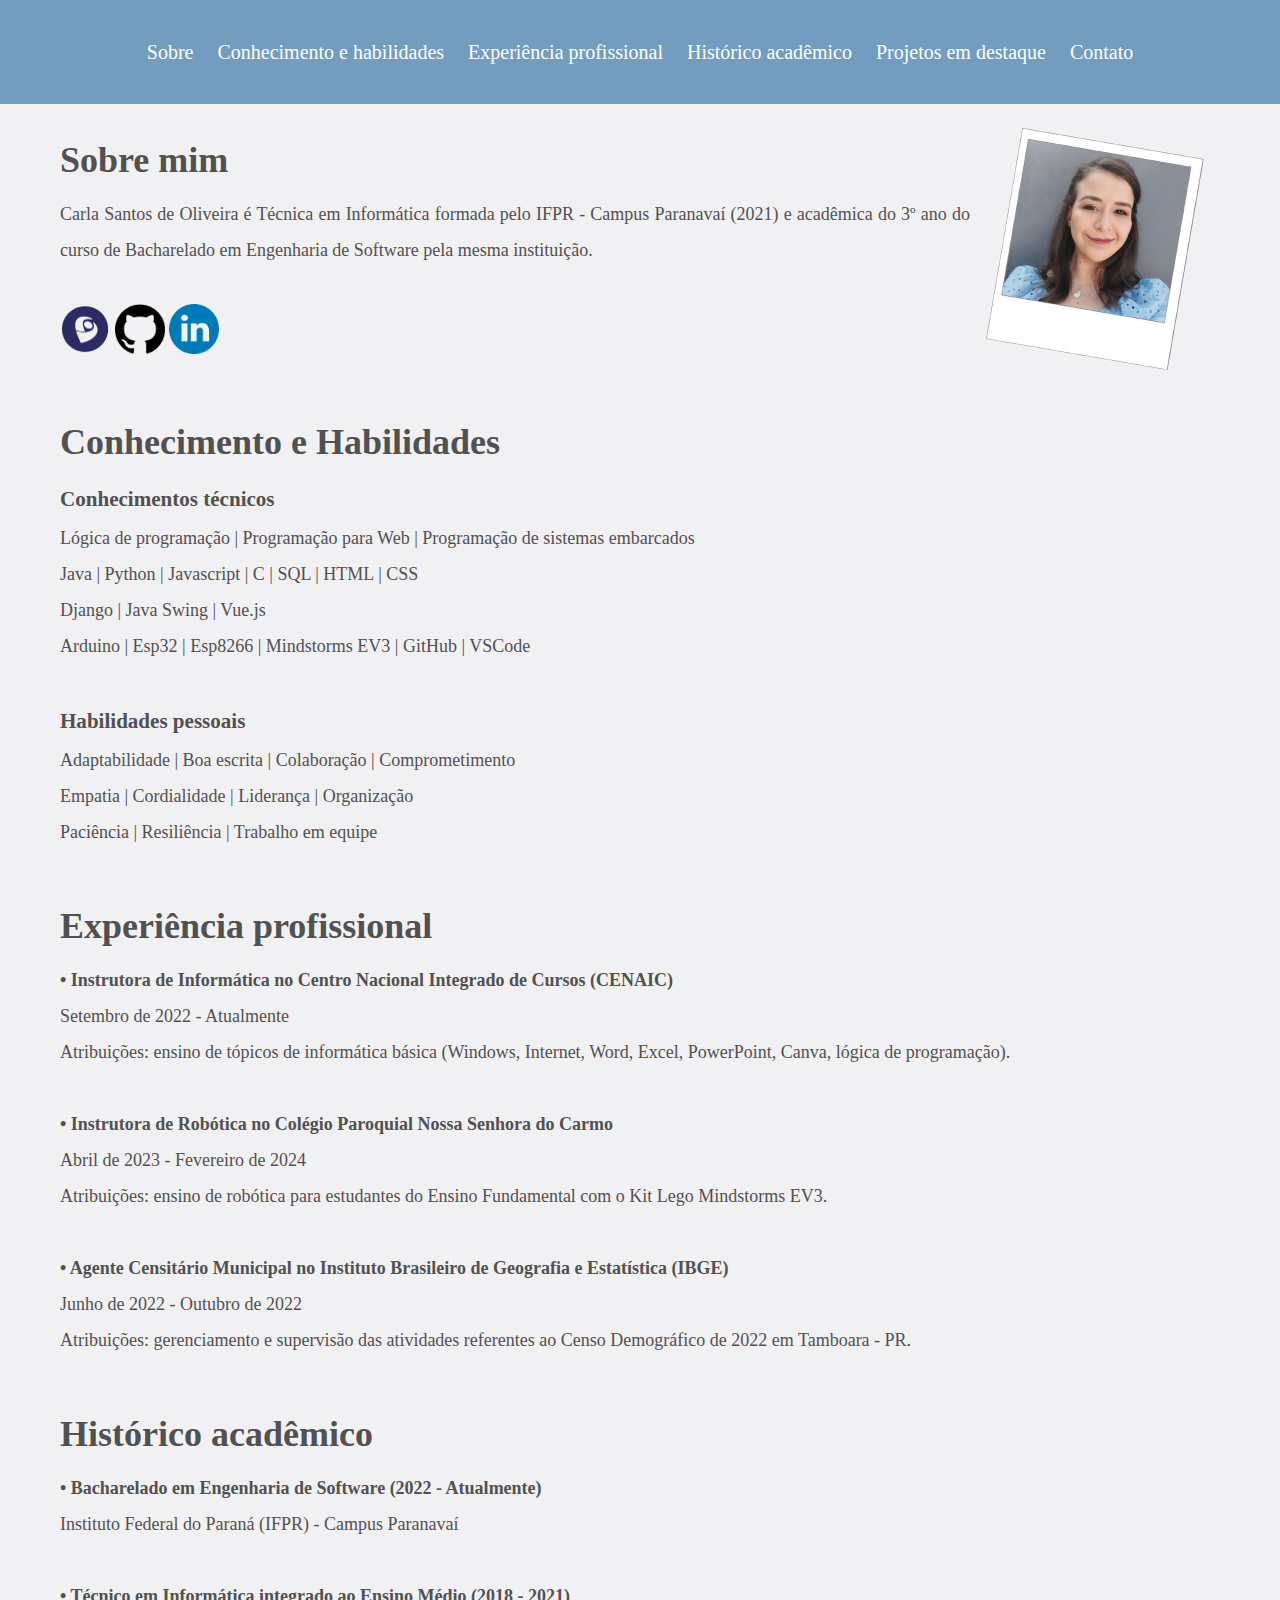
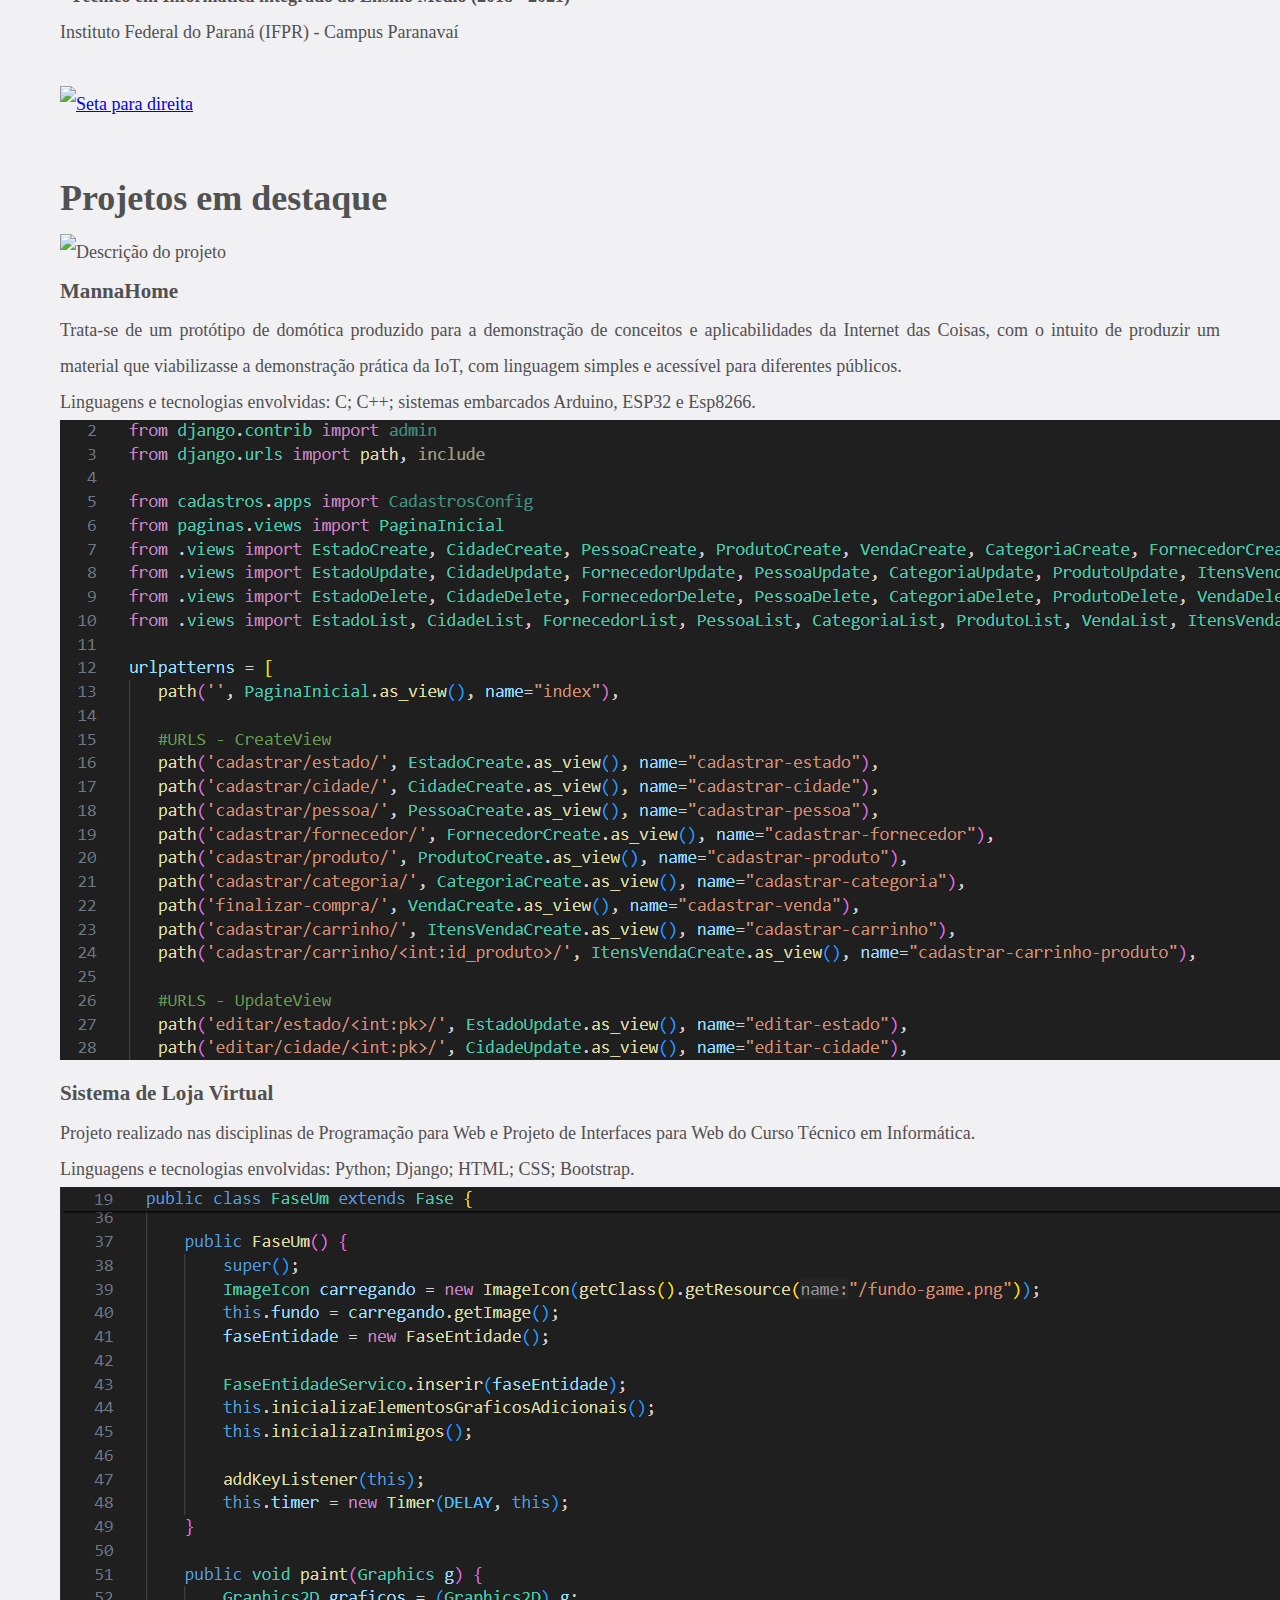
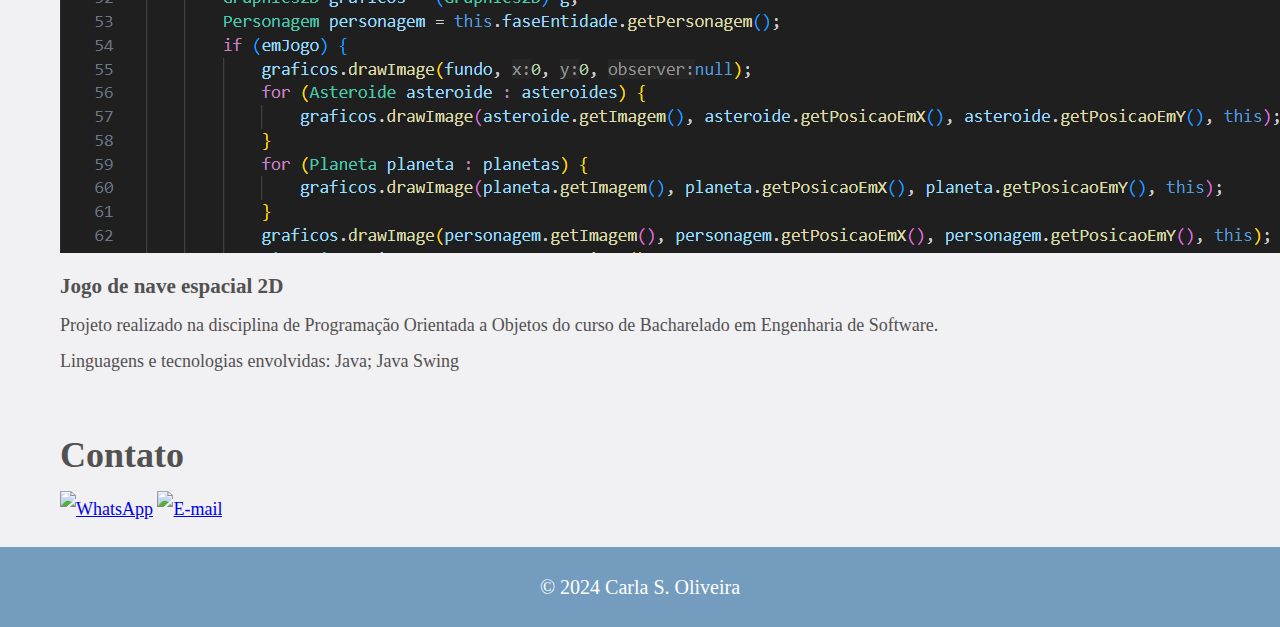
==== index.html @ acda363d "Alteração das imagens" ====
<!DOCTYPE html>
<html lang="pt-br">

<head>
    <meta charset="UTF-8">
    <meta name="viewport" content="width=device-width, initial-scale=1.0">
    <meta name="description"
        content="Portfólio de Carla Santos de Oliveira. Confira meus projetos, formação e como entrar em contato.">
    <meta name="keywords" content="desenvolvedor, engenharia de software, programador">
    <meta name="author" content="Carla Santos de Oliveira">
    <!-- Open Graph -->
    <meta property="og:title" content="Portfólio de Carla Santos de Oliveira">
    <meta property="og:description" content="Confira meus projetos, formação e como entrar em contato.">
    <meta property="og:image" content="https://carlasoliveira.github.io/Portfolio-ProgWeb/img/foto-portfolio.png">
    <meta property="og:url" content="https://carlasoliveira.github.io/Portfolio-ProgWeb/">
    <title>Portfólio | Carla Oliveira</title>
    <style></style>
    <link rel="stylesheet" href="style/estilo.css" />
</head>

<body>
    <header id="menu">
        <nav class="menu-navegacao">
            <ul>
                <li><a href="https://carlasoliveira.github.io/Portfolio-ProgWeb/#secao-sobre">Sobre</a></li>
                <li><a href="https://carlasoliveira.github.io/Portfolio-ProgWeb/#secao-habilidades">Conhecimento e habilidades</a></li>
                <li><a href="https://carlasoliveira.github.io/Portfolio-ProgWeb/#secao-experiencia">Experiência profissional</a></li>
                <li><a href="https://carlasoliveira.github.io/Portfolio-ProgWeb/#secao-educacao">Histórico acadêmico</a></li>
                <li><a href="https://carlasoliveira.github.io/Portfolio-ProgWeb/#secao-projetos-em-destaque">Projetos em destaque</a></li>
                <li><a href="https://carlasoliveira.github.io/Portfolio-ProgWeb/#secao-contato">Contato</a></li>
            </ul>
        </nav>
    </header>
    <main class="container">
        <section id="secao-sobre" class="secao-conteudo">
            <img class="foto-perfil" src="img/foto-portfolio.png" alt="Foto de Carla Santos de Oliveira">
            <h1>Sobre mim</h1>
            <p> Carla Santos de Oliveira é Técnica em Informática formada pelo IFPR - Campus Paranavaí
                (2021) e acadêmica do 3º ano do curso de Bacharelado em Engenharia de Software pela mesma instituição.
            </p>
            <br>
            <a href="http://lattes.cnpq.br/7090669122112491" target="_blank" rel="noopener noreferrer"
                title="Currículo Lattes"><img src="img/icon-lattes.png" alt="Currículo Lattes"
                    style="width:50px;height:50px;"></a>
            <a href="https://github.com/carlasoliveira" target="_blank" rel="noopener noreferrer" title="GitHub"><img
                    src="img/icon-github.png" alt="GitHub" style="width:50px;height:50px;"></a>
            <a href="https://www.linkedin.com/in/carlasdeoliveira" target="_blank" rel="noopener noreferrer"
                title="LinkedIn"><img src="img/icon-linkedin.png" alt="LinkedIn"
                    style="width:50px;height:50px;"></a><br>
        </section>
        <section id="secao-habilidades" class="secao-conteudo">
            <h1>Conhecimento e Habilidades</h1>
            <h3>Conhecimentos técnicos</h3>
            <p>
                Lógica de programação | Programação para Web | Programação de sistemas embarcados <br>
                Java | Python | Javascript | C | SQL | HTML | CSS <br>
                Django | Java Swing | Vue.js <br>
                Arduino | Esp32 | Esp8266 | Mindstorms EV3 | GitHub | VSCode
            </p>
            <br>
            <h3>Habilidades pessoais</h3>
            <p>
                Adaptabilidade | Boa escrita | Colaboração | Comprometimento <br>
                Empatia | Cordialidade | Liderança | Organização <br>
                Paciência | Resiliência | Trabalho em equipe
            </p>
        </section>
        <section id="secao-experiencia" class="secao-conteudo">
            <h1>Experiência profissional</h1>
            <h4>• Instrutora de Informática no Centro Nacional Integrado de Cursos (CENAIC)</h4>
            <p>
                Setembro de 2022 - Atualmente <br>
                Atribuições: ensino de tópicos de informática básica (Windows, Internet, Word, Excel, PowerPoint,
                Canva, lógica de programação).
            </p>
            <br>
            <h4>• Instrutora de Robótica no Colégio Paroquial Nossa Senhora do Carmo</h4>
            <p>
                Abril de 2023 - Fevereiro de 2024 <br>
                Atribuições: ensino de robótica para estudantes do Ensino Fundamental com o Kit Lego Mindstorms EV3.
            </p>
            <br>
            <h4>• Agente Censitário Municipal no Instituto Brasileiro de Geografia e Estatística (IBGE)</h4>
            <p>
                Junho de 2022 - Outubro de 2022 <br>
                Atribuições: gerenciamento e supervisão das atividades referentes ao Censo Demográfico de 2022 em
                Tamboara - PR.
            </p>
        </section>
        <section id="secao-educacao" class="secao-conteudo">
            <h1>Histórico acadêmico</h1>
            <h4>• Bacharelado em Engenharia de Software (2022 - Atualmente)</h4>
            <p>Instituto Federal do Paraná (IFPR) - Campus Paranavaí
            </p>
            <br>
            <h4>• Técnico em Informática integrado ao Ensino Médio (2018 - 2021)</h4>
            <p>
                Instituto Federal do Paraná (IFPR) - Campus Paranavaí
            </p>
            <br>
            <a href="https://carlasoliveira.github.io/Portfolio-ProgWeb/academico" target="_blank" rel="noopener noreferrer" title="Ver mais sobre Histórico Acadêmico"><img
                src="img/icon-seguir.png" alt="Seta para direita" style="width:50px;height:50px;"></a>
        </section>
        <section id="secao-projetos-em-destaque" class="secao-conteudo">
            <h1>Projetos em destaque</h1>
            <div class="projects-grid">
                <!-- Projeto -->
                <article class="project-item">
                    <img src="img/foto-mannahome.jpeg" alt="Descrição do projeto">
                    <div class="project-info">
                        <h3>MannaHome</h3>
                        <p>Trata-se de um protótipo de domótica produzido para a demonstração de
                            conceitos e aplicabilidades da Internet das Coisas, com o intuito de produzir um material
                            que viabilizasse a demonstração prática da IoT, com linguagem simples e acessível para
                            diferentes públicos.</p>
                        <p>Linguagens e tecnologias envolvidas: C; C++; sistemas embarcados Arduino, ESP32 e Esp8266.
                        </p>
                    </div>
                </article>
                <article class="project-item">
                    <a href="https://github.com/carlasoliveira/ProjetoWeb-Django" target="_blank"
                        rel="noopener noreferrer" title="Repositório no GitHub" style="width: auto;"><img src="img/foto-sistema.png"
                            alt="Representação do projeto"></a>
                    <div class="project-info">
                        <h3>Sistema de Loja Virtual</h3>
                        <p>Projeto realizado nas disciplinas de Programação para Web e Projeto de Interfaces para Web do
                            Curso Técnico em Informática.</p>
                        <p>Linguagens e tecnologias envolvidas: Python; Django; HTML; CSS; Bootstrap.</p>
                    </div>
                </article>
                <article class="project-item">
                    <a href="https://github.com/carlasoliveira/POO-Jogo2D" target="_blank" rel="noopener noreferrer"
                        title="Repositório no GitHub" style="width: auto;"><img src="img/foto-jogo.png"
                            alt="Representação do projeto"></a>
                    <div class="project-info">
                        <h3>Jogo de nave espacial 2D</h3>
                        <p>Projeto realizado na disciplina de Programação Orientada a Objetos do curso de Bacharelado em Engenharia de Software.</p>
                        <p>Linguagens e tecnologias envolvidas: Java; Java Swing</p>
                    </div>
                </article>
            </div>
        </section>
        <section id="secao-contato" class="secao-conteudo">
            <h1>Contato</h1>
            <a href="https://wa.me/5544991650993" target="_blank" rel="noopener noreferrer" title="WhatsApp"><img
                    src="img/icon-whatsapp.png" alt="WhatsApp" style="width:50px;height:50px;"></a>
            <a href="mailto:contato.carlasoliveira@gmail.com" target="_blank" rel="noopener noreferrer"
                title="Enviar e-mail"><img src="img/icon-gmail.png" alt="E-mail" style="width:50px;height:50px;"></a>
        </section>
    </main>
    <footer>
        <p>&copy; 2024 Carla S. Oliveira</p>
    </footer>
</body>

</html>
---- style/estilo.css ----
* {
  padding: 0;
  margin: 0;
}

body {
  background-color: #F1F0F2;
}

.secao-titulo {
  background-color: #88AABF;
  color: #FFFFFF;
  padding: 30px;
  text-align: center;
  font-family: "Copperplate", fantasy;
}

.pagina-titulo,
header {
  background-color: #739CBF;
  color: #FFFFFF;
  padding: 20px;
  text-align: center;
  font-family: "Copperplate", fantasy;
  line-height: 1.8;
}

.foto-perfil{
  float: right;
  width: 250px;
  height: 250px;
  object-fit: cover;
}

.clearfix::after{
  content: "";
  clear: both;
  display: table;
}

.secao-conteudo {
  color: #515151;
  text-align: justify;
  font-family: "Copperplate", fantasy;
  font-size: 18px;
  padding: 20px;
  line-height: 2;
}

.lado-a-lado {
  display: table-row;
}

.secao-conteudo-imagem {
  text-align: center;
  vertical-align: middle;
  width: 25%;
  height: 50%;
  display: table-cell;
}

.secao-conteudo-texto {
  color: #515151;
  vertical-align: middle;
  text-align: justify;
  width: 75%;
  height: 50%;
  display: table-cell;
  font-family: "Copperplate", fantasy;
  font-size: 18px;
  padding: 20px;
  line-height: 1.8;
}

nav {
  display: grid;
  place-items: center;
  font-size: 20px;
}

/*Tira os marcadores da lista e formata o texto*/
.menu-navegacao ul {

  justify-content: center;
  list-style-type: none;
  margin: 0;
  padding: 0;
  overflow: hidden;
  background-color: #739CBF;
  font-family: "Copperplate", fantasy;
}

.menu-navegacao li {
  float: left;
}

/*Cria o efeito de botão para cada item do menu*/
.menu-navegacao li a {
  display: block;
  color: white;
  text-align: center;
  padding: 14px 12px;
  text-decoration: none;
}

/*Muda a cor dos botões do menu quando o cursor do mouse está sobre ele*/
.menu-navegacao li a:hover {
  background-color: #88AABF;
}

.container {
  max-width: 1200px;
  padding: 0 20px;
  margin: auto;
}

footer{
  background-color: #739CBF;
  text-align: center;
  color: #FFFFFF;
  font-family: "Copperplate", fantasy;
  font-size: 20px;
  padding: 20px;
  line-height: 2;
  vertical-align: middle;
}
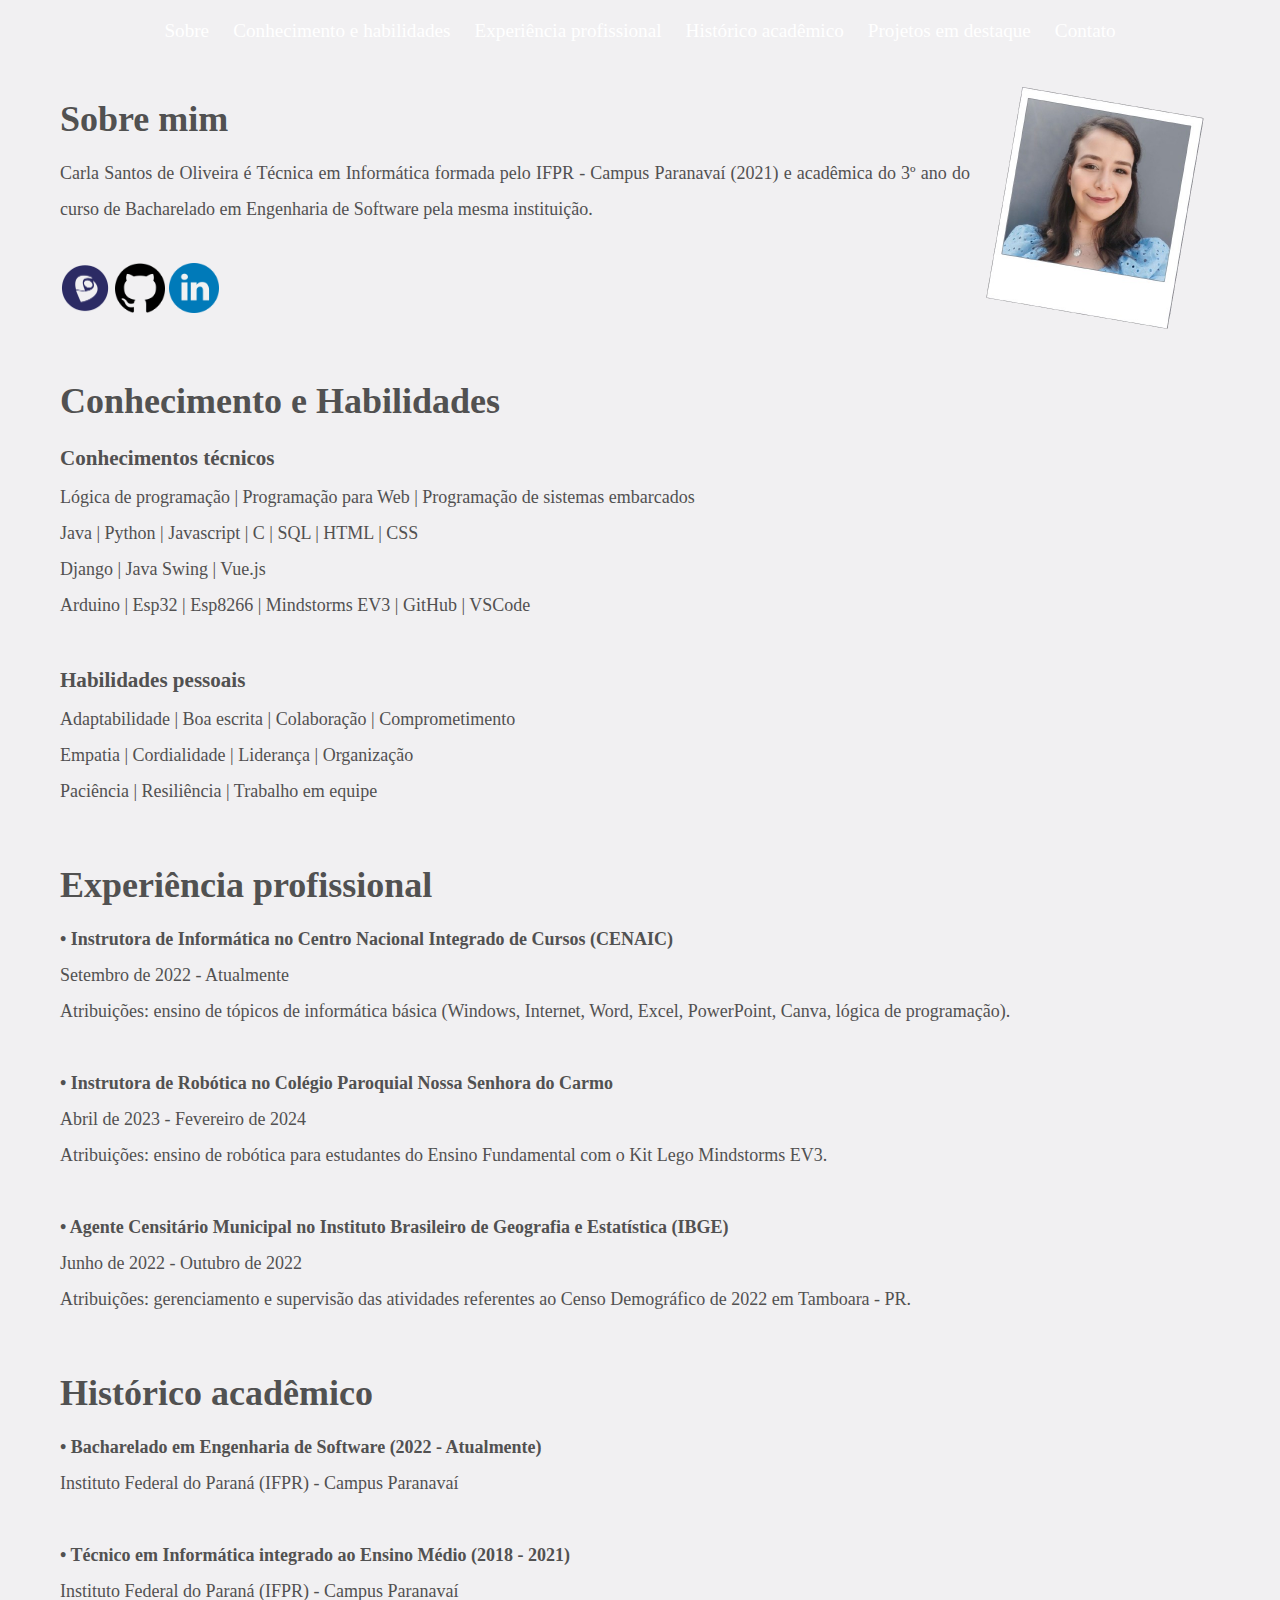
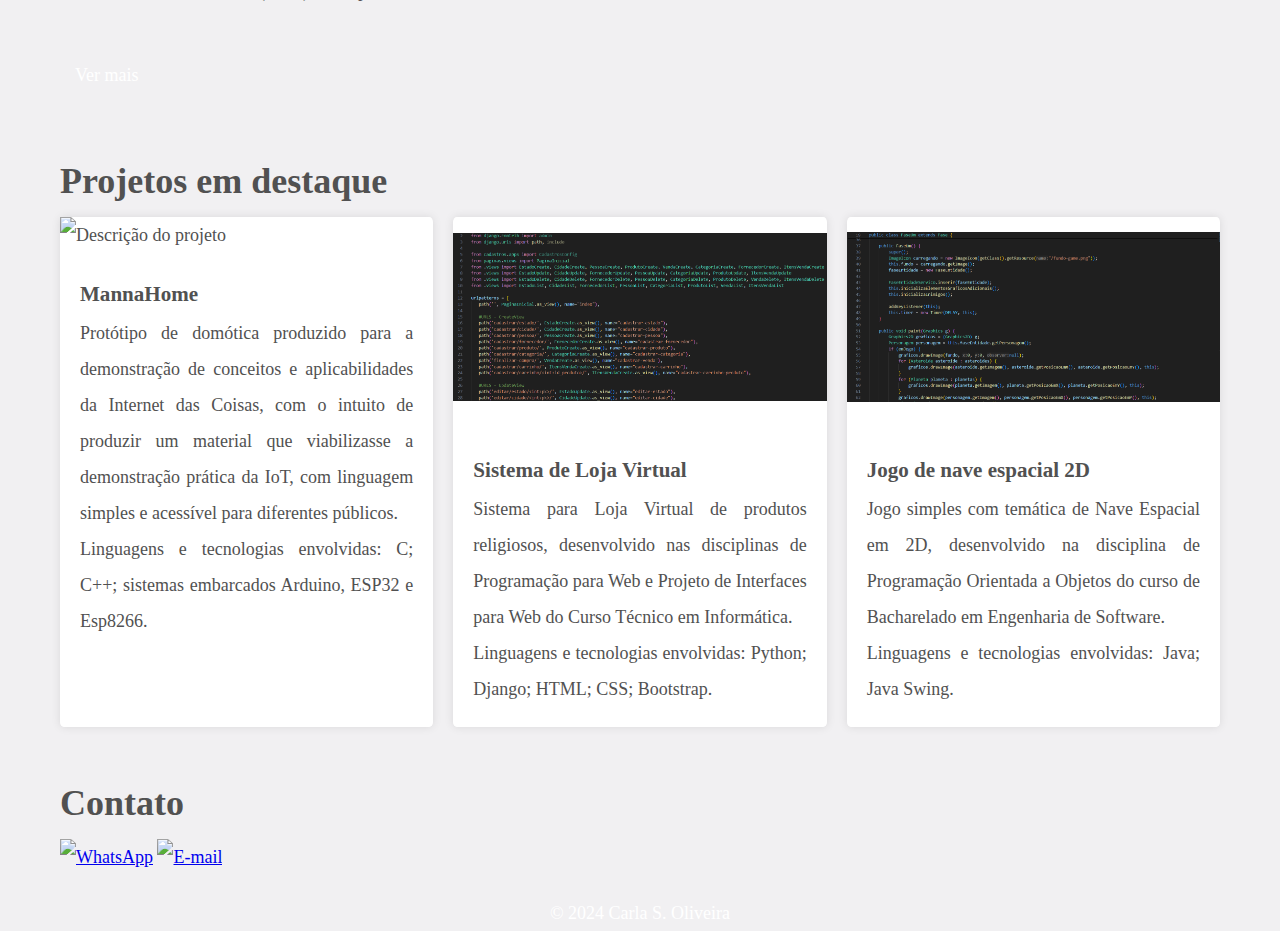
==== commit bd52acc1: "Correção no botão para histórico acad completo" ====
--- a/index.html
+++ b/index.html
@@ -23,10 +23,14 @@
         <nav class="menu-navegacao">
             <ul>
                 <li><a href="https://carlasoliveira.github.io/Portfolio-ProgWeb/#secao-sobre">Sobre</a></li>
-                <li><a href="https://carlasoliveira.github.io/Portfolio-ProgWeb/#secao-habilidades">Conhecimento e habilidades</a></li>
-                <li><a href="https://carlasoliveira.github.io/Portfolio-ProgWeb/#secao-experiencia">Experiência profissional</a></li>
-                <li><a href="https://carlasoliveira.github.io/Portfolio-ProgWeb/#secao-educacao">Histórico acadêmico</a></li>
-                <li><a href="https://carlasoliveira.github.io/Portfolio-ProgWeb/#secao-projetos-em-destaque">Projetos em destaque</a></li>
+                <li><a href="https://carlasoliveira.github.io/Portfolio-ProgWeb/#secao-habilidades">Conhecimento e
+                        habilidades</a></li>
+                <li><a href="https://carlasoliveira.github.io/Portfolio-ProgWeb/#secao-experiencia">Experiência
+                        profissional</a></li>
+                <li><a href="https://carlasoliveira.github.io/Portfolio-ProgWeb/#secao-educacao">Histórico acadêmico</a>
+                </li>
+                <li><a href="https://carlasoliveira.github.io/Portfolio-ProgWeb/#secao-projetos-em-destaque">Projetos em
+                        destaque</a></li>
                 <li><a href="https://carlasoliveira.github.io/Portfolio-ProgWeb/#secao-contato">Contato</a></li>
             </ul>
         </nav>
@@ -98,8 +102,8 @@
                 Instituto Federal do Paraná (IFPR) - Campus Paranavaí
             </p>
             <br>
-            <a href="https://carlasoliveira.github.io/Portfolio-ProgWeb/academico" target="_blank" rel="noopener noreferrer" title="Ver mais sobre Histórico Acadêmico"><img
-                src="img/icon-seguir.png" alt="Seta para direita" style="width:50px;height:50px;"></a>
+            <a href="https://carlasoliveira.github.io/Portfolio-ProgWeb/academico" target="_blank"
+                rel="noopener noreferrer" class="botao">Ver mais</a>
         </section>
         <section id="secao-projetos-em-destaque" class="secao-conteudo">
             <h1>Projetos em destaque</h1>
@@ -109,7 +113,7 @@
                     <img src="img/foto-mannahome.jpeg" alt="Descrição do projeto">
                     <div class="project-info">
                         <h3>MannaHome</h3>
-                        <p>Trata-se de um protótipo de domótica produzido para a demonstração de
+                        <p>Protótipo de domótica produzido para a demonstração de
                             conceitos e aplicabilidades da Internet das Coisas, com o intuito de produzir um material
                             que viabilizasse a demonstração prática da IoT, com linguagem simples e acessível para
                             diferentes públicos.</p>
@@ -119,13 +123,15 @@
                 </article>
                 <article class="project-item">
                     <a href="https://github.com/carlasoliveira/ProjetoWeb-Django" target="_blank"
-                        rel="noopener noreferrer" title="Repositório no GitHub" style="width: auto;"><img src="img/foto-sistema.png"
-                            alt="Representação do projeto"></a>
+                        rel="noopener noreferrer" title="Repositório no GitHub" style="width: auto;"><img
+                            src="img/foto-sistema.png" alt="Representação do projeto"></a>
                     <div class="project-info">
                         <h3>Sistema de Loja Virtual</h3>
-                        <p>Projeto realizado nas disciplinas de Programação para Web e Projeto de Interfaces para Web do
-                            Curso Técnico em Informática.</p>
-                        <p>Linguagens e tecnologias envolvidas: Python; Django; HTML; CSS; Bootstrap.</p>
+                        <p>Sistema para Loja Virtual de produtos religiosos, desenvolvido nas disciplinas de Programação
+                            para Web e Projeto de Interfaces para Web do
+                            Curso Técnico em Informática.
+                        </p>
+                            <p>Linguagens e tecnologias envolvidas: Python; Django; HTML; CSS; Bootstrap.</p>
                     </div>
                 </article>
                 <article class="project-item">
@@ -134,8 +140,9 @@
                             alt="Representação do projeto"></a>
                     <div class="project-info">
                         <h3>Jogo de nave espacial 2D</h3>
-                        <p>Projeto realizado na disciplina de Programação Orientada a Objetos do curso de Bacharelado em Engenharia de Software.</p>
-                        <p>Linguagens e tecnologias envolvidas: Java; Java Swing</p>
+                        <p>Jogo simples com temática de Nave Espacial em 2D, desenvolvido na disciplina de Programação Orientada a Objetos do curso de Bacharelado em
+                            Engenharia de Software.</p>
+                        <p>Linguagens e tecnologias envolvidas: Java; Java Swing.</p>
                     </div>
                 </article>
             </div>
--- a/style/estilo.css
+++ b/style/estilo.css
@@ -1,4 +1,6 @@
-* {
+@import url(var.css);
+
+*, *::before, *::after {
   padding: 0;
   margin: 0;
 }
@@ -7,32 +9,22 @@
   background-color: #F1F0F2;
 }
 
-.secao-titulo {
-  background-color: #88AABF;
-  color: #FFFFFF;
-  padding: 30px;
-  text-align: center;
-  font-family: "Copperplate", fantasy;
-}
-
-.pagina-titulo,
 header {
-  background-color: #739CBF;
-  color: #FFFFFF;
-  padding: 20px;
+  background-color: var(--primary-color);
+  color: white;
   text-align: center;
   font-family: "Copperplate", fantasy;
   line-height: 1.8;
 }
 
-.foto-perfil{
+.foto-perfil {
   float: right;
   width: 250px;
   height: 250px;
   object-fit: cover;
 }
 
-.clearfix::after{
+.clearfix::after {
   content: "";
   clear: both;
   display: table;
@@ -42,40 +34,15 @@
   color: #515151;
   text-align: justify;
   font-family: "Copperplate", fantasy;
-  font-size: 18px;
+  font-size: large;
   padding: 20px;
   line-height: 2;
-}
-
-.lado-a-lado {
-  display: table-row;
-}
-
-.secao-conteudo-imagem {
-  text-align: center;
-  vertical-align: middle;
-  width: 25%;
-  height: 50%;
-  display: table-cell;
-}
-
-.secao-conteudo-texto {
-  color: #515151;
-  vertical-align: middle;
-  text-align: justify;
-  width: 75%;
-  height: 50%;
-  display: table-cell;
-  font-family: "Copperplate", fantasy;
-  font-size: 18px;
-  padding: 20px;
-  line-height: 1.8;
 }
 
 nav {
   display: grid;
   place-items: center;
-  font-size: 20px;
+  font-size: larger;
 }
 
 /*Tira os marcadores da lista e formata o texto*/
@@ -86,7 +53,7 @@
   margin: 0;
   padding: 0;
   overflow: hidden;
-  background-color: #739CBF;
+  background-color: var(--primary-color);
   font-family: "Copperplate", fantasy;
 }
 
@@ -114,13 +81,67 @@
   margin: auto;
 }
 
-footer{
-  background-color: #739CBF;
+footer {
+  background-color: var(--primary-color);
   text-align: center;
-  color: #FFFFFF;
+  color: white;
   font-family: "Copperplate", fantasy;
-  font-size: 20px;
-  padding: 20px;
+  font-size: large;
   line-height: 2;
   vertical-align: middle;
+}
+
+.projects-grid {
+  display: grid;
+  grid-gap: 20px;
+  grid-template-columns: repeat(auto-fit, minmax(300px, 1fr));
+}
+
+.project-item {
+  background-color: white;
+  box-shadow: 0 0 10px rgba(0, 0, 0, 0.1);
+  border-radius: 1%;
+}
+
+.project-item img {
+  width: 100%; 
+  height: 200px;
+  object-fit: contain;
+  border-bottom: 2px solid var(--primary-color);
+}
+
+.project-info {
+  padding: 20px;
+}
+
+.contact-info {
+  margin-top: 20px;
+}
+
+@media screen and (width: 768px) {
+  .main-navigation ul{
+    flex-direction: column;
+  }
+  .foto-perfil{
+    float: none;
+    display: block;
+    margin: 0 auto;
+  }
+}
+
+.project-item:hover{
+  box-shadow: 0 0 15px #383838;
+  transition: box-shadow 0.6s;
+}
+
+.botao {
+  background-color: var(--primary-color);
+  border: none;
+  color: white;
+  padding: 12px 15px;
+  text-align: center;
+  text-decoration: none;
+  display: inline-block;
+  font-size: 18px;
+  border-radius: 5%;
 }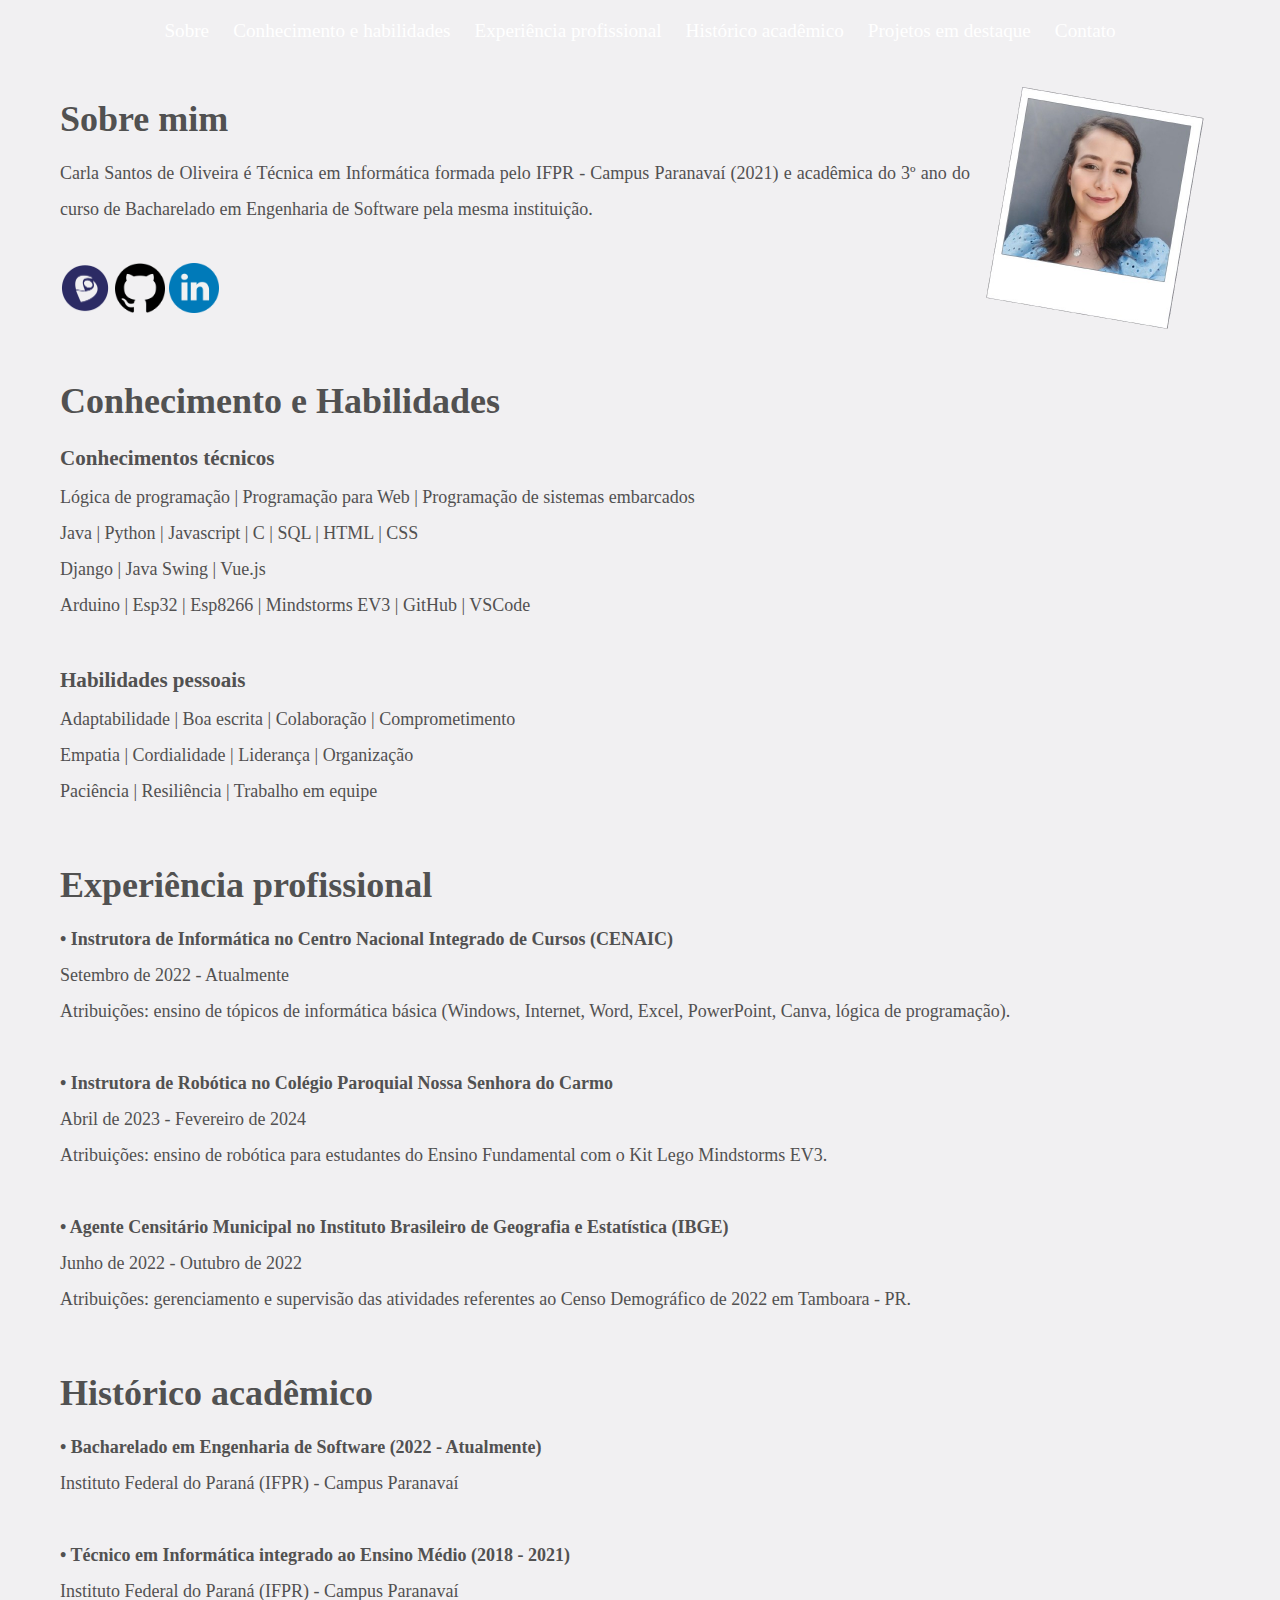
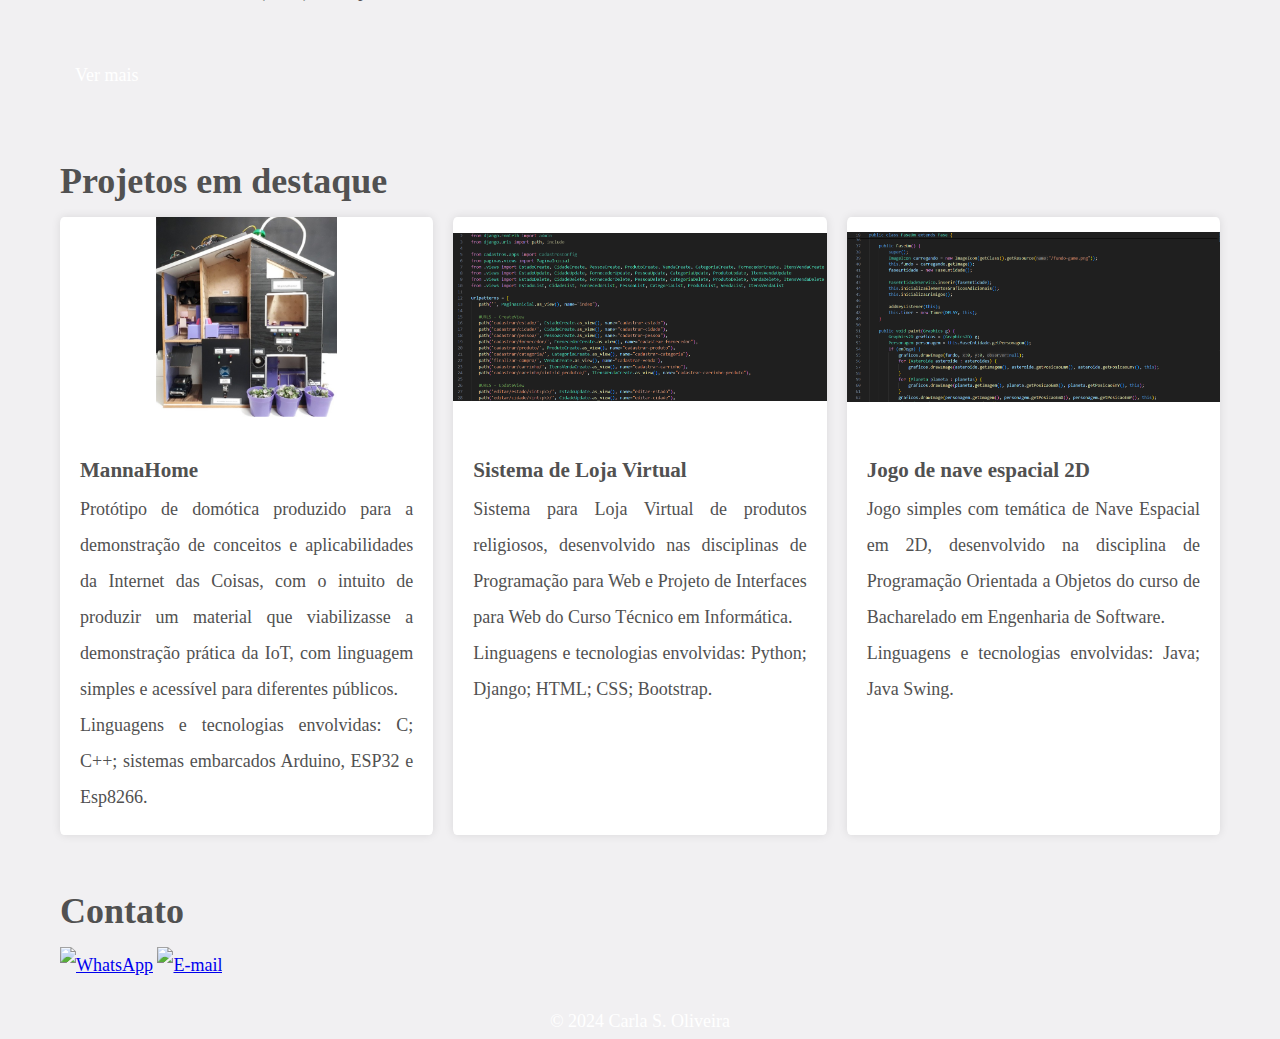
==== commit 3bd465fb: "Alteração dos nomes dos arquivos da pasta img" ====
--- a/index.html
+++ b/index.html
@@ -1,6 +1,5 @@
 <!DOCTYPE html>
 <html lang="pt-br">
-
 <head>
     <meta charset="UTF-8">
     <meta name="viewport" content="width=device-width, initial-scale=1.0">
@@ -11,48 +10,41 @@
     <!-- Open Graph -->
     <meta property="og:title" content="Portfólio de Carla Santos de Oliveira">
     <meta property="og:description" content="Confira meus projetos, formação e como entrar em contato.">
-    <meta property="og:image" content="https://carlasoliveira.github.io/Portfolio-ProgWeb/img/foto-portfolio.png">
+    <meta property="og:image" content="https://carlasoliveira.github.io/Portfolio-ProgWeb/img/profile-picture.png">
     <meta property="og:url" content="https://carlasoliveira.github.io/Portfolio-ProgWeb/">
     <title>Portfólio | Carla Oliveira</title>
     <style></style>
     <link rel="stylesheet" href="style/estilo.css" />
 </head>
-
 <body>
     <header id="menu">
-        <nav class="menu-navegacao">
+        <nav class="navigation-menu">
             <ul>
-                <li><a href="https://carlasoliveira.github.io/Portfolio-ProgWeb/#secao-sobre">Sobre</a></li>
-                <li><a href="https://carlasoliveira.github.io/Portfolio-ProgWeb/#secao-habilidades">Conhecimento e
+                <li><a href="https://carlasoliveira.github.io/Portfolio-ProgWeb/#about">Sobre</a></li>
+                <li><a href="https://carlasoliveira.github.io/Portfolio-ProgWeb/#skills">Conhecimento e
                         habilidades</a></li>
-                <li><a href="https://carlasoliveira.github.io/Portfolio-ProgWeb/#secao-experiencia">Experiência
+                <li><a href="https://carlasoliveira.github.io/Portfolio-ProgWeb/#professional-experience">Experiência
                         profissional</a></li>
-                <li><a href="https://carlasoliveira.github.io/Portfolio-ProgWeb/#secao-educacao">Histórico acadêmico</a>
+                <li><a href="https://carlasoliveira.github.io/Portfolio-ProgWeb/#education">Histórico acadêmico</a>
                 </li>
-                <li><a href="https://carlasoliveira.github.io/Portfolio-ProgWeb/#secao-projetos-em-destaque">Projetos em
-                        destaque</a></li>
-                <li><a href="https://carlasoliveira.github.io/Portfolio-ProgWeb/#secao-contato">Contato</a></li>
+                <li><a href="https://carlasoliveira.github.io/Portfolio-ProgWeb/#featured-projects">Projetos em destaque</a></li>
+                <li><a href="https://carlasoliveira.github.io/Portfolio-ProgWeb/#contact">Contato</a></li>
             </ul>
         </nav>
     </header>
     <main class="container">
-        <section id="secao-sobre" class="secao-conteudo">
-            <img class="foto-perfil" src="img/foto-portfolio.png" alt="Foto de Carla Santos de Oliveira">
+        <section id="about" class="content-section">
+            <img class="profile-picture" src="img/profile-picture.png" alt="Foto de Carla Santos de Oliveira">
             <h1>Sobre mim</h1>
             <p> Carla Santos de Oliveira é Técnica em Informática formada pelo IFPR - Campus Paranavaí
                 (2021) e acadêmica do 3º ano do curso de Bacharelado em Engenharia de Software pela mesma instituição.
             </p>
             <br>
-            <a href="http://lattes.cnpq.br/7090669122112491" target="_blank" rel="noopener noreferrer"
-                title="Currículo Lattes"><img src="img/icon-lattes.png" alt="Currículo Lattes"
-                    style="width:50px;height:50px;"></a>
-            <a href="https://github.com/carlasoliveira" target="_blank" rel="noopener noreferrer" title="GitHub"><img
-                    src="img/icon-github.png" alt="GitHub" style="width:50px;height:50px;"></a>
-            <a href="https://www.linkedin.com/in/carlasdeoliveira" target="_blank" rel="noopener noreferrer"
-                title="LinkedIn"><img src="img/icon-linkedin.png" alt="LinkedIn"
-                    style="width:50px;height:50px;"></a><br>
+            <a href="http://lattes.cnpq.br/7090669122112491" target="_blank" rel="noopener noreferrer" title="Currículo Lattes"><img src="img/icon-lattes.png" alt="Currículo Lattes" style="width:50px;height:50px;"></a>
+            <a href="https://github.com/carlasoliveira" target="_blank" rel="noopener noreferrer" title="GitHub"><img src="img/icon-github.png" alt="GitHub" style="width:50px;height:50px;"></a>
+            <a href="https://www.linkedin.com/in/carlasdeoliveira" target="_blank" rel="noopener noreferrer" title="LinkedIn"><img src="img/icon-linkedin.png" alt="LinkedIn" style="width:50px;height:50px;"></a><br>
         </section>
-        <section id="secao-habilidades" class="secao-conteudo">
+        <section id="skills" class="content-section">
             <h1>Conhecimento e Habilidades</h1>
             <h3>Conhecimentos técnicos</h3>
             <p>
@@ -69,48 +61,40 @@
                 Paciência | Resiliência | Trabalho em equipe
             </p>
         </section>
-        <section id="secao-experiencia" class="secao-conteudo">
+        <section id="professional-experience" class="content-section">
             <h1>Experiência profissional</h1>
             <h4>• Instrutora de Informática no Centro Nacional Integrado de Cursos (CENAIC)</h4>
-            <p>
-                Setembro de 2022 - Atualmente <br>
+            <p> Setembro de 2022 - Atualmente <br>
                 Atribuições: ensino de tópicos de informática básica (Windows, Internet, Word, Excel, PowerPoint,
                 Canva, lógica de programação).
             </p>
             <br>
             <h4>• Instrutora de Robótica no Colégio Paroquial Nossa Senhora do Carmo</h4>
-            <p>
-                Abril de 2023 - Fevereiro de 2024 <br>
+            <p> Abril de 2023 - Fevereiro de 2024 <br>
                 Atribuições: ensino de robótica para estudantes do Ensino Fundamental com o Kit Lego Mindstorms EV3.
             </p>
             <br>
             <h4>• Agente Censitário Municipal no Instituto Brasileiro de Geografia e Estatística (IBGE)</h4>
-            <p>
-                Junho de 2022 - Outubro de 2022 <br>
+            <p> Junho de 2022 - Outubro de 2022 <br>
                 Atribuições: gerenciamento e supervisão das atividades referentes ao Censo Demográfico de 2022 em
                 Tamboara - PR.
             </p>
         </section>
-        <section id="secao-educacao" class="secao-conteudo">
+        <section id="education" class="content-section">
             <h1>Histórico acadêmico</h1>
             <h4>• Bacharelado em Engenharia de Software (2022 - Atualmente)</h4>
-            <p>Instituto Federal do Paraná (IFPR) - Campus Paranavaí
-            </p>
+            <p>Instituto Federal do Paraná (IFPR) - Campus Paranavaí </p>
             <br>
             <h4>• Técnico em Informática integrado ao Ensino Médio (2018 - 2021)</h4>
-            <p>
-                Instituto Federal do Paraná (IFPR) - Campus Paranavaí
-            </p>
+            <p> Instituto Federal do Paraná (IFPR) - Campus Paranavaí </p>
             <br>
-            <a href="https://carlasoliveira.github.io/Portfolio-ProgWeb/academico" target="_blank"
-                rel="noopener noreferrer" class="botao">Ver mais</a>
+            <a href="https://carlasoliveira.github.io/Portfolio-ProgWeb/academico" target="_blank" rel="noopener noreferrer" class="button">Ver mais</a>
         </section>
-        <section id="secao-projetos-em-destaque" class="secao-conteudo">
+        <section id="featured-projects" class="content-section">
             <h1>Projetos em destaque</h1>
             <div class="projects-grid">
-                <!-- Projeto -->
                 <article class="project-item">
-                    <img src="img/foto-mannahome.jpeg" alt="Descrição do projeto">
+                    <img src="img/photo-mannahome.jpeg" alt="Descrição do projeto">
                     <div class="project-info">
                         <h3>MannaHome</h3>
                         <p>Protótipo de domótica produzido para a demonstração de
@@ -122,9 +106,7 @@
                     </div>
                 </article>
                 <article class="project-item">
-                    <a href="https://github.com/carlasoliveira/ProjetoWeb-Django" target="_blank"
-                        rel="noopener noreferrer" title="Repositório no GitHub" style="width: auto;"><img
-                            src="img/foto-sistema.png" alt="Representação do projeto"></a>
+                    <a href="https://github.com/carlasoliveira/ProjetoWeb-Django" target="_blank" rel="noopener noreferrer" title="Repositório no GitHub" style="width: auto;"><img src="img/photo-django-system.png" alt="Representação do projeto"></a>
                     <div class="project-info">
                         <h3>Sistema de Loja Virtual</h3>
                         <p>Sistema para Loja Virtual de produtos religiosos, desenvolvido nas disciplinas de Programação
@@ -135,9 +117,7 @@
                     </div>
                 </article>
                 <article class="project-item">
-                    <a href="https://github.com/carlasoliveira/POO-Jogo2D" target="_blank" rel="noopener noreferrer"
-                        title="Repositório no GitHub" style="width: auto;"><img src="img/foto-jogo.png"
-                            alt="Representação do projeto"></a>
+                    <a href="https://github.com/carlasoliveira/POO-Jogo2D" target="_blank" rel="noopener noreferrer"  title="Repositório no GitHub" style="width: auto;"><img src="img/photo-game.png" alt="Representação do projeto"></a>
                     <div class="project-info">
                         <h3>Jogo de nave espacial 2D</h3>
                         <p>Jogo simples com temática de Nave Espacial em 2D, desenvolvido na disciplina de Programação Orientada a Objetos do curso de Bacharelado em
@@ -147,17 +127,14 @@
                 </article>
             </div>
         </section>
-        <section id="secao-contato" class="secao-conteudo">
+        <section id="contact" class="content-section">
             <h1>Contato</h1>
-            <a href="https://wa.me/5544991650993" target="_blank" rel="noopener noreferrer" title="WhatsApp"><img
-                    src="img/icon-whatsapp.png" alt="WhatsApp" style="width:50px;height:50px;"></a>
-            <a href="mailto:contato.carlasoliveira@gmail.com" target="_blank" rel="noopener noreferrer"
-                title="Enviar e-mail"><img src="img/icon-gmail.png" alt="E-mail" style="width:50px;height:50px;"></a>
+            <a href="https://wa.me/5544991650993" target="_blank" rel="noopener noreferrer" title="WhatsApp"><img src="img/icon-whatsapp.png" alt="WhatsApp" style="width:50px;height:50px;"></a>
+            <a href="mailto:contato.carlasoliveira@gmail.com" target="_blank" rel="noopener noreferrer" title="Enviar e-mail"><img src="img/icon-gmail.png" alt="E-mail" style="width:50px;height:50px;"></a>
         </section>
     </main>
     <footer>
         <p>&copy; 2024 Carla S. Oliveira</p>
     </footer>
 </body>
-
 </html>--- a/style/estilo.css
+++ b/style/estilo.css
@@ -11,13 +11,12 @@
 
 header {
   background-color: var(--primary-color);
-  color: white;
   text-align: center;
   font-family: "Copperplate", fantasy;
   line-height: 1.8;
 }
 
-.foto-perfil {
+.profile-picture {
   float: right;
   width: 250px;
   height: 250px;
@@ -30,7 +29,7 @@
   display: table;
 }
 
-.secao-conteudo {
+.content-section {
   color: #515151;
   text-align: justify;
   font-family: "Copperplate", fantasy;
@@ -46,7 +45,7 @@
 }
 
 /*Tira os marcadores da lista e formata o texto*/
-.menu-navegacao ul {
+.navigation-menu ul {
 
   justify-content: center;
   list-style-type: none;
@@ -57,12 +56,12 @@
   font-family: "Copperplate", fantasy;
 }
 
-.menu-navegacao li {
+.navigation-menu li {
   float: left;
 }
 
 /*Cria o efeito de botão para cada item do menu*/
-.menu-navegacao li a {
+.navigation-menu li a {
   display: block;
   color: white;
   text-align: center;
@@ -71,7 +70,7 @@
 }
 
 /*Muda a cor dos botões do menu quando o cursor do mouse está sobre ele*/
-.menu-navegacao li a:hover {
+.navigation-menu li a:hover {
   background-color: #88AABF;
 }
 
@@ -122,7 +121,7 @@
   .main-navigation ul{
     flex-direction: column;
   }
-  .foto-perfil{
+  .profile-picture{
     float: none;
     display: block;
     margin: 0 auto;
@@ -134,7 +133,7 @@
   transition: box-shadow 0.6s;
 }
 
-.botao {
+.button {
   background-color: var(--primary-color);
   border: none;
   color: white;
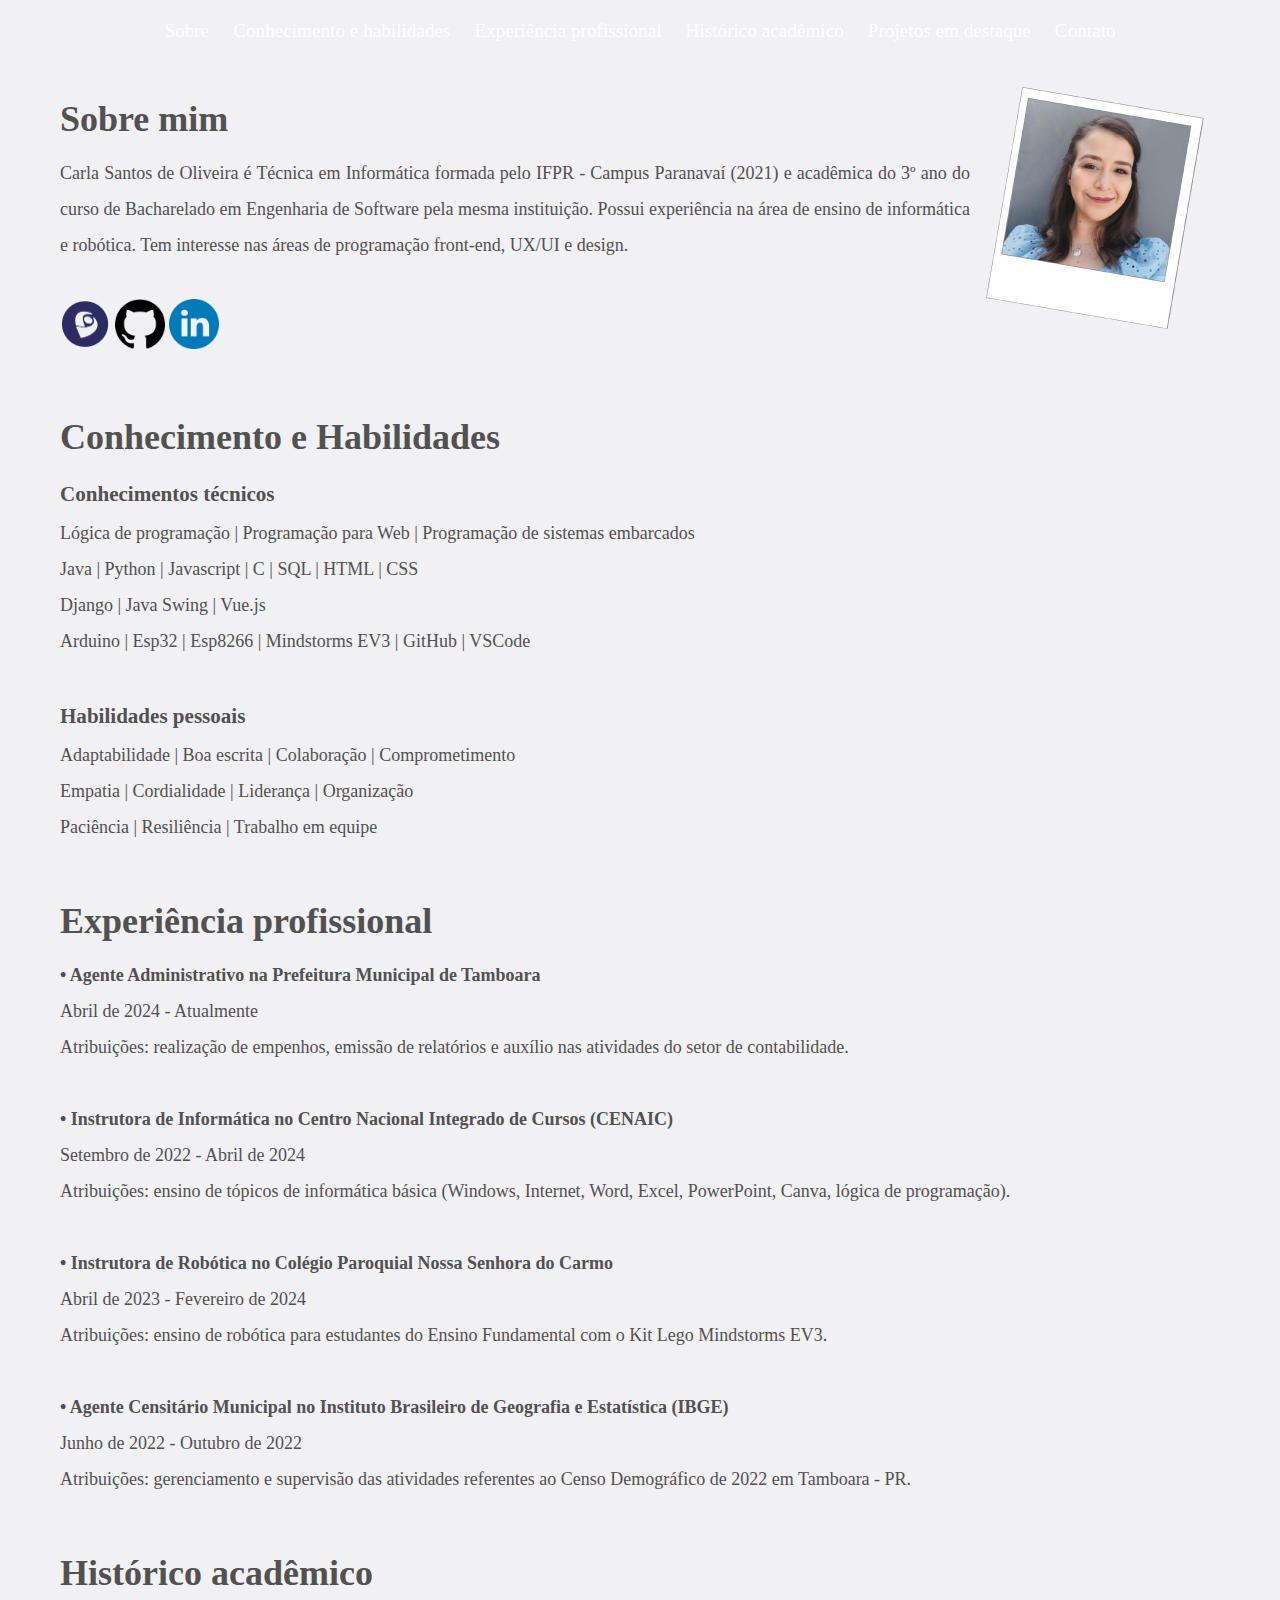
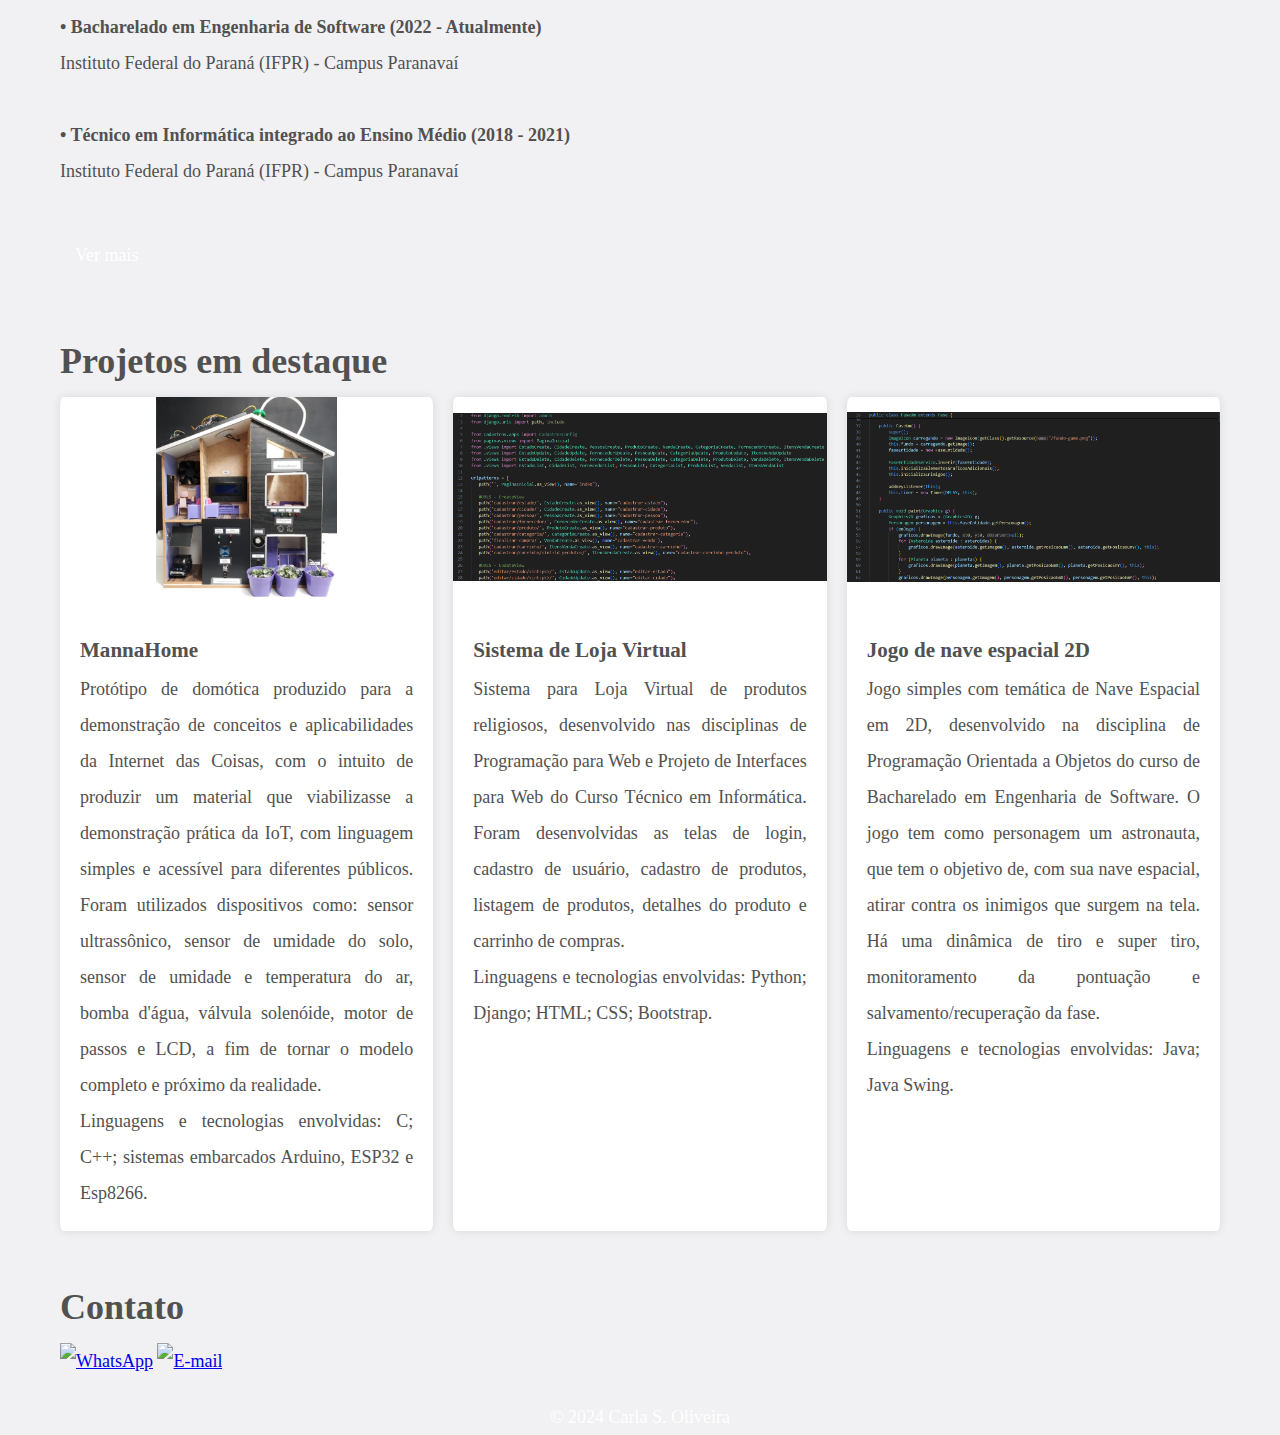
==== commit 3c62d722: "Atualização das informações - Seção de experiência" ====
--- a/index.html
+++ b/index.html
@@ -10,25 +10,24 @@
     <!-- Open Graph -->
     <meta property="og:title" content="Portfólio de Carla Santos de Oliveira">
     <meta property="og:description" content="Confira meus projetos, formação e como entrar em contato.">
-    <meta property="og:image" content="https://carlasoliveira.github.io/Portfolio-ProgWeb/img/profile-picture.png">
-    <meta property="og:url" content="https://carlasoliveira.github.io/Portfolio-ProgWeb/">
+    <meta property="og:image" content="https://carlasoliveira.github.io/Portfolio/img/profile-picture.png">
+    <meta property="og:url" content="https://carlasoliveira.github.io/Portfolio/">
     <title>Portfólio | Carla Oliveira</title>
     <style></style>
-    <link rel="stylesheet" href="style/estilo.css" />
+    <link rel="stylesheet" href="style/style.css" />
 </head>
 <body>
     <header id="menu">
         <nav class="navigation-menu">
             <ul>
-                <li><a href="https://carlasoliveira.github.io/Portfolio-ProgWeb/#about">Sobre</a></li>
-                <li><a href="https://carlasoliveira.github.io/Portfolio-ProgWeb/#skills">Conhecimento e
+                <li class="menu-item"><a href="https://carlasoliveira.github.io/Portfolio/#about">Sobre</a></li>
+                <li class="menu-item"><a href="https://carlasoliveira.github.io/Portfolio/#skills">Conhecimento e
                         habilidades</a></li>
-                <li><a href="https://carlasoliveira.github.io/Portfolio-ProgWeb/#professional-experience">Experiência
+                <li class="menu-item"><a href="https://carlasoliveira.github.io/Portfolio/#professional-experience">Experiência
                         profissional</a></li>
-                <li><a href="https://carlasoliveira.github.io/Portfolio-ProgWeb/#education">Histórico acadêmico</a>
-                </li>
-                <li><a href="https://carlasoliveira.github.io/Portfolio-ProgWeb/#featured-projects">Projetos em destaque</a></li>
-                <li><a href="https://carlasoliveira.github.io/Portfolio-ProgWeb/#contact">Contato</a></li>
+                <li class="menu-item"><a href="https://carlasoliveira.github.io/Portfolio/#education">Histórico acadêmico</a></li>
+                <li class="menu-item"><a href="https://carlasoliveira.github.io/Portfolio/#featured-projects">Projetos em destaque</a></li>
+                <li class="menu-item"><a href="https://carlasoliveira.github.io/Portfolio/#contact">Contato</a></li>
             </ul>
         </nav>
     </header>
@@ -37,7 +36,7 @@
             <img class="profile-picture" src="img/profile-picture.png" alt="Foto de Carla Santos de Oliveira">
             <h1>Sobre mim</h1>
             <p> Carla Santos de Oliveira é Técnica em Informática formada pelo IFPR - Campus Paranavaí
-                (2021) e acadêmica do 3º ano do curso de Bacharelado em Engenharia de Software pela mesma instituição.
+                (2021) e acadêmica do 3º ano do curso de Bacharelado em Engenharia de Software pela mesma instituição. Possui experiência na área de ensino de informática e robótica. Tem interesse nas áreas de programação front-end, UX/UI e design.
             </p>
             <br>
             <a href="http://lattes.cnpq.br/7090669122112491" target="_blank" rel="noopener noreferrer" title="Currículo Lattes"><img src="img/icon-lattes.png" alt="Currículo Lattes" style="width:50px;height:50px;"></a>
@@ -63,8 +62,13 @@
         </section>
         <section id="professional-experience" class="content-section">
             <h1>Experiência profissional</h1>
+            <h4>• Agente Administrativo na Prefeitura Municipal de Tamboara</h4>
+            <p> Abril de 2024 - Atualmente <br>
+                Atribuições: realização de empenhos, emissão de relatórios e auxílio nas atividades do setor de contabilidade.
+            </p>
+            <br>
             <h4>• Instrutora de Informática no Centro Nacional Integrado de Cursos (CENAIC)</h4>
-            <p> Setembro de 2022 - Atualmente <br>
+            <p> Setembro de 2022 - Abril de 2024 <br>
                 Atribuições: ensino de tópicos de informática básica (Windows, Internet, Word, Excel, PowerPoint,
                 Canva, lógica de programação).
             </p>
@@ -88,7 +92,7 @@
             <h4>• Técnico em Informática integrado ao Ensino Médio (2018 - 2021)</h4>
             <p> Instituto Federal do Paraná (IFPR) - Campus Paranavaí </p>
             <br>
-            <a href="https://carlasoliveira.github.io/Portfolio-ProgWeb/academico" target="_blank" rel="noopener noreferrer" class="button">Ver mais</a>
+            <a href="https://carlasoliveira.github.io/Portfolio/education" class="button">Ver mais</a>
         </section>
         <section id="featured-projects" class="content-section">
             <h1>Projetos em destaque</h1>
@@ -100,7 +104,7 @@
                         <p>Protótipo de domótica produzido para a demonstração de
                             conceitos e aplicabilidades da Internet das Coisas, com o intuito de produzir um material
                             que viabilizasse a demonstração prática da IoT, com linguagem simples e acessível para
-                            diferentes públicos.</p>
+                            diferentes públicos. Foram utilizados dispositivos como: sensor ultrassônico, sensor de umidade do solo, sensor de umidade e temperatura do ar, bomba d'água, válvula solenóide, motor de passos e LCD, a fim de tornar o modelo completo e próximo da realidade.</p>
                         <p>Linguagens e tecnologias envolvidas: C; C++; sistemas embarcados Arduino, ESP32 e Esp8266.
                         </p>
                     </div>
@@ -111,7 +115,7 @@
                         <h3>Sistema de Loja Virtual</h3>
                         <p>Sistema para Loja Virtual de produtos religiosos, desenvolvido nas disciplinas de Programação
                             para Web e Projeto de Interfaces para Web do
-                            Curso Técnico em Informática.
+                            Curso Técnico em Informática. Foram desenvolvidas as telas de login, cadastro de usuário, cadastro de produtos, listagem de produtos, detalhes do produto e carrinho de compras.</p>
                         </p>
                             <p>Linguagens e tecnologias envolvidas: Python; Django; HTML; CSS; Bootstrap.</p>
                     </div>
@@ -121,7 +125,7 @@
                     <div class="project-info">
                         <h3>Jogo de nave espacial 2D</h3>
                         <p>Jogo simples com temática de Nave Espacial em 2D, desenvolvido na disciplina de Programação Orientada a Objetos do curso de Bacharelado em
-                            Engenharia de Software.</p>
+                            Engenharia de Software. O jogo tem como personagem um astronauta, que tem o objetivo de, com sua nave espacial, atirar contra os inimigos que surgem na tela. Há uma dinâmica de tiro e super tiro, monitoramento da pontuação e salvamento/recuperação da fase.</p>
                         <p>Linguagens e tecnologias envolvidas: Java; Java Swing.</p>
                     </div>
                 </article>
--- a/style/style.css
+++ b/style/style.css
@@ -0,0 +1,146 @@
+@import url(var.css);
+
+*, *::before, *::after {
+  padding: 0;
+  margin: 0;
+}
+
+body {
+  background-color: #F1F0F2;
+}
+
+header {
+  background-color: var(--primary-color);
+  text-align: center;
+  font-family: "Copperplate", fantasy;
+  line-height: 1.8;
+}
+
+.profile-picture {
+  float: right;
+  width: 250px;
+  height: 250px;
+  object-fit: cover;
+}
+
+.clearfix::after {
+  content: "";
+  clear: both;
+  display: table;
+}
+/*Conteúdo das seções*/
+.content-section {
+  color: #515151;
+  text-align: justify;
+  font-family: "Copperplate", fantasy;
+  font-size: large;
+  padding: 20px;
+  line-height: 2;
+}
+
+nav {
+  display: grid;
+  place-items: center;
+  font-size: larger;
+}
+
+/*Tira os marcadores da lista e formata o texto*/
+.navigation-menu ul {
+
+  justify-content: center;
+  list-style-type: none;
+  margin: 0;
+  padding: 0;
+  overflow: hidden;
+  background-color: var(--primary-color);
+  font-family: "Copperplate", fantasy;
+}
+
+.navigation-menu li {
+  float: left;
+}
+
+/*Cria o efeito de botão para cada item do menu*/
+.navigation-menu li a {
+  display: block;
+  color: white;
+  text-align: center;
+  padding: 14px 12px;
+  text-decoration: none;
+}
+
+/*Muda a cor dos botões do menu quando o cursor do mouse está sobre ele*/
+.navigation-menu li a:hover {
+  background-color: #88AABF;
+}
+
+.container {
+  max-width: 1200px;
+  padding: 0 20px;
+  margin: auto;
+}
+
+footer {
+  background-color: var(--primary-color);
+  text-align: center;
+  color: white;
+  font-family: "Copperplate", fantasy;
+  font-size: large;
+  line-height: 2;
+  vertical-align: middle;
+}
+
+.projects-grid {
+  display: grid;
+  grid-gap: 20px;
+  grid-template-columns: repeat(auto-fit, minmax(300px, 1fr));
+}
+
+.project-item {
+  background-color: white;
+  box-shadow: 0 0 10px rgba(0, 0, 0, 0.1);
+  border-radius: 1%;
+}
+
+.project-item img {
+  width: 100%; 
+  height: 200px;
+  object-fit: contain;
+  border-bottom: 2px solid var(--primary-color);
+}
+
+.project-info {
+  padding: 20px;
+}
+
+.contact-info {
+  margin-top: 20px;
+}
+
+@media screen and (width: 768px) {
+  .main-navigation ul{
+    flex-direction: column;
+  }
+  .profile-picture{
+    float: none;
+    display: block;
+    margin: 0 auto;
+  }
+}
+
+.project-item:hover{
+  box-shadow: 0 0 15px #383838;
+  transition: box-shadow 0.6s;
+}
+
+.button {
+  background-color: var(--primary-color);
+  border: none;
+  color: white;
+  padding: 12px 15px;
+  text-align: center;
+  text-decoration: none;
+  display: inline-block;
+  font-size: 18px;
+  border-radius: 5%;
+}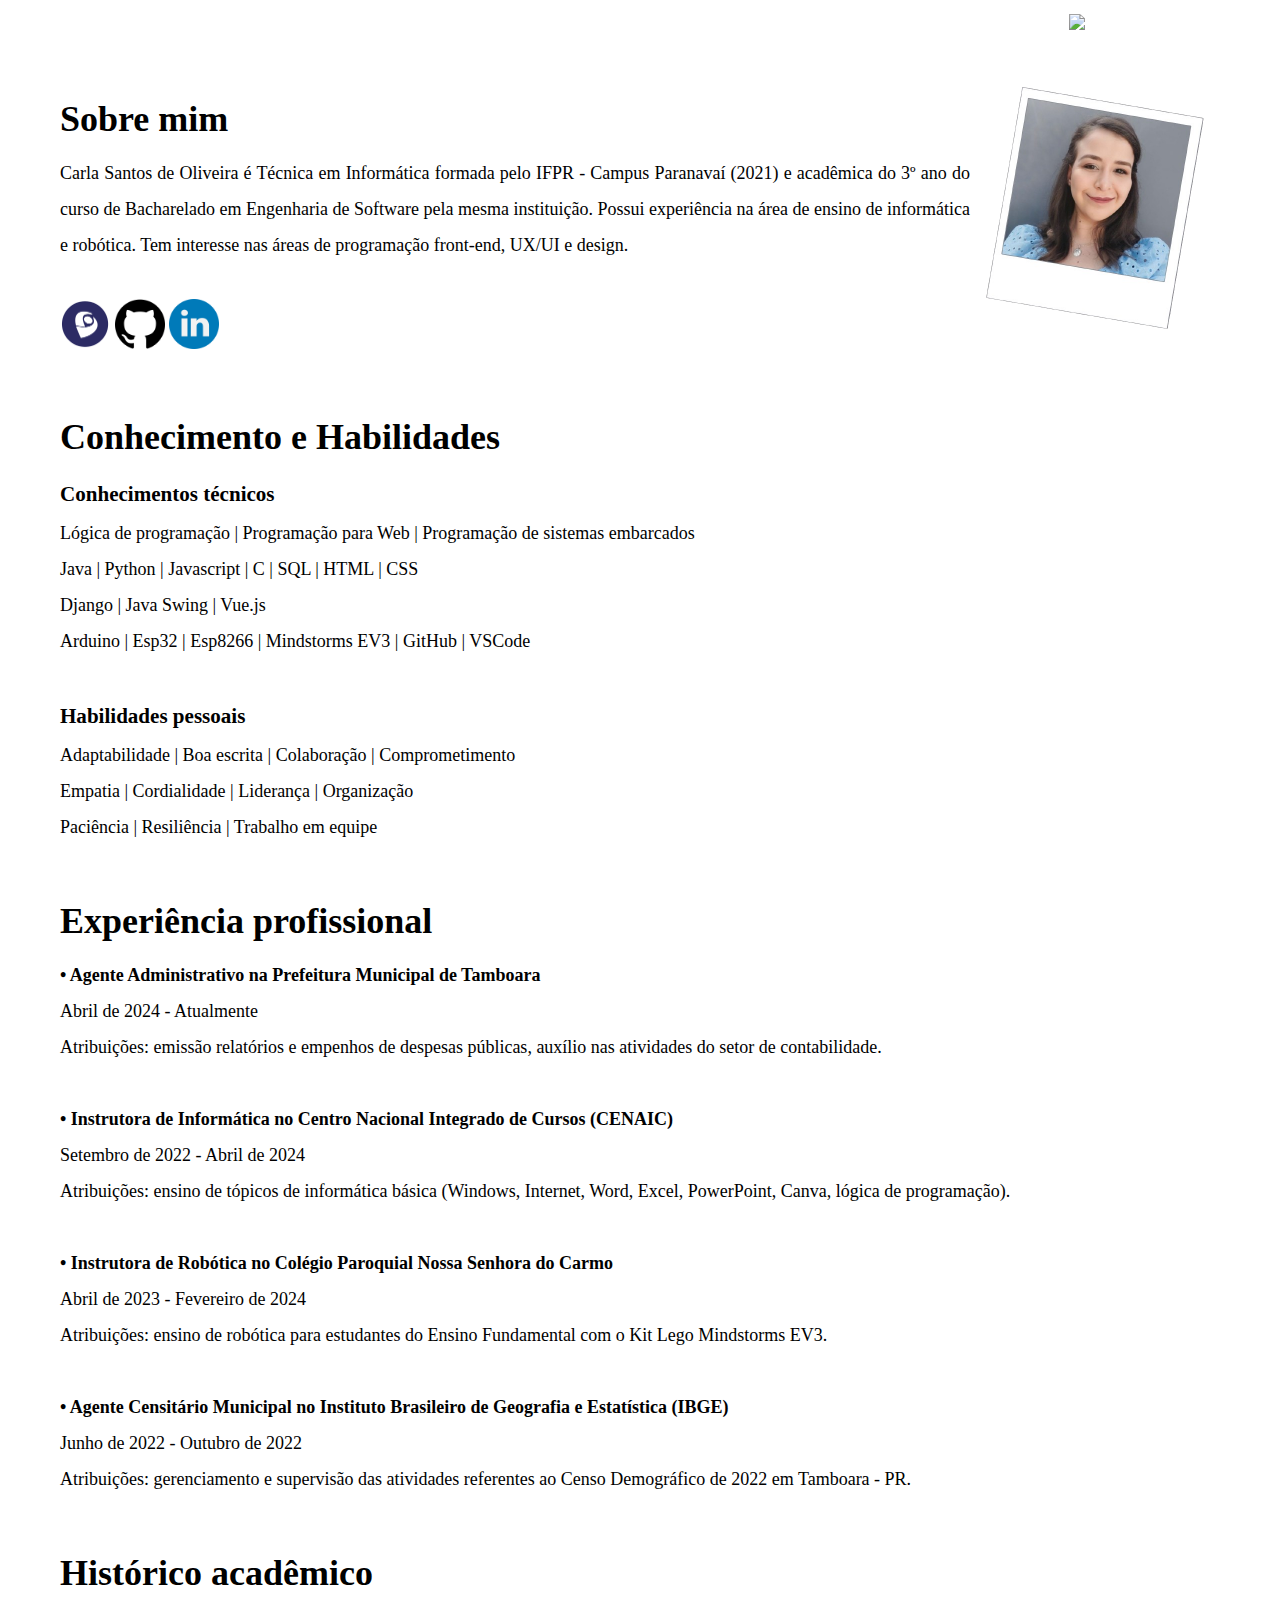
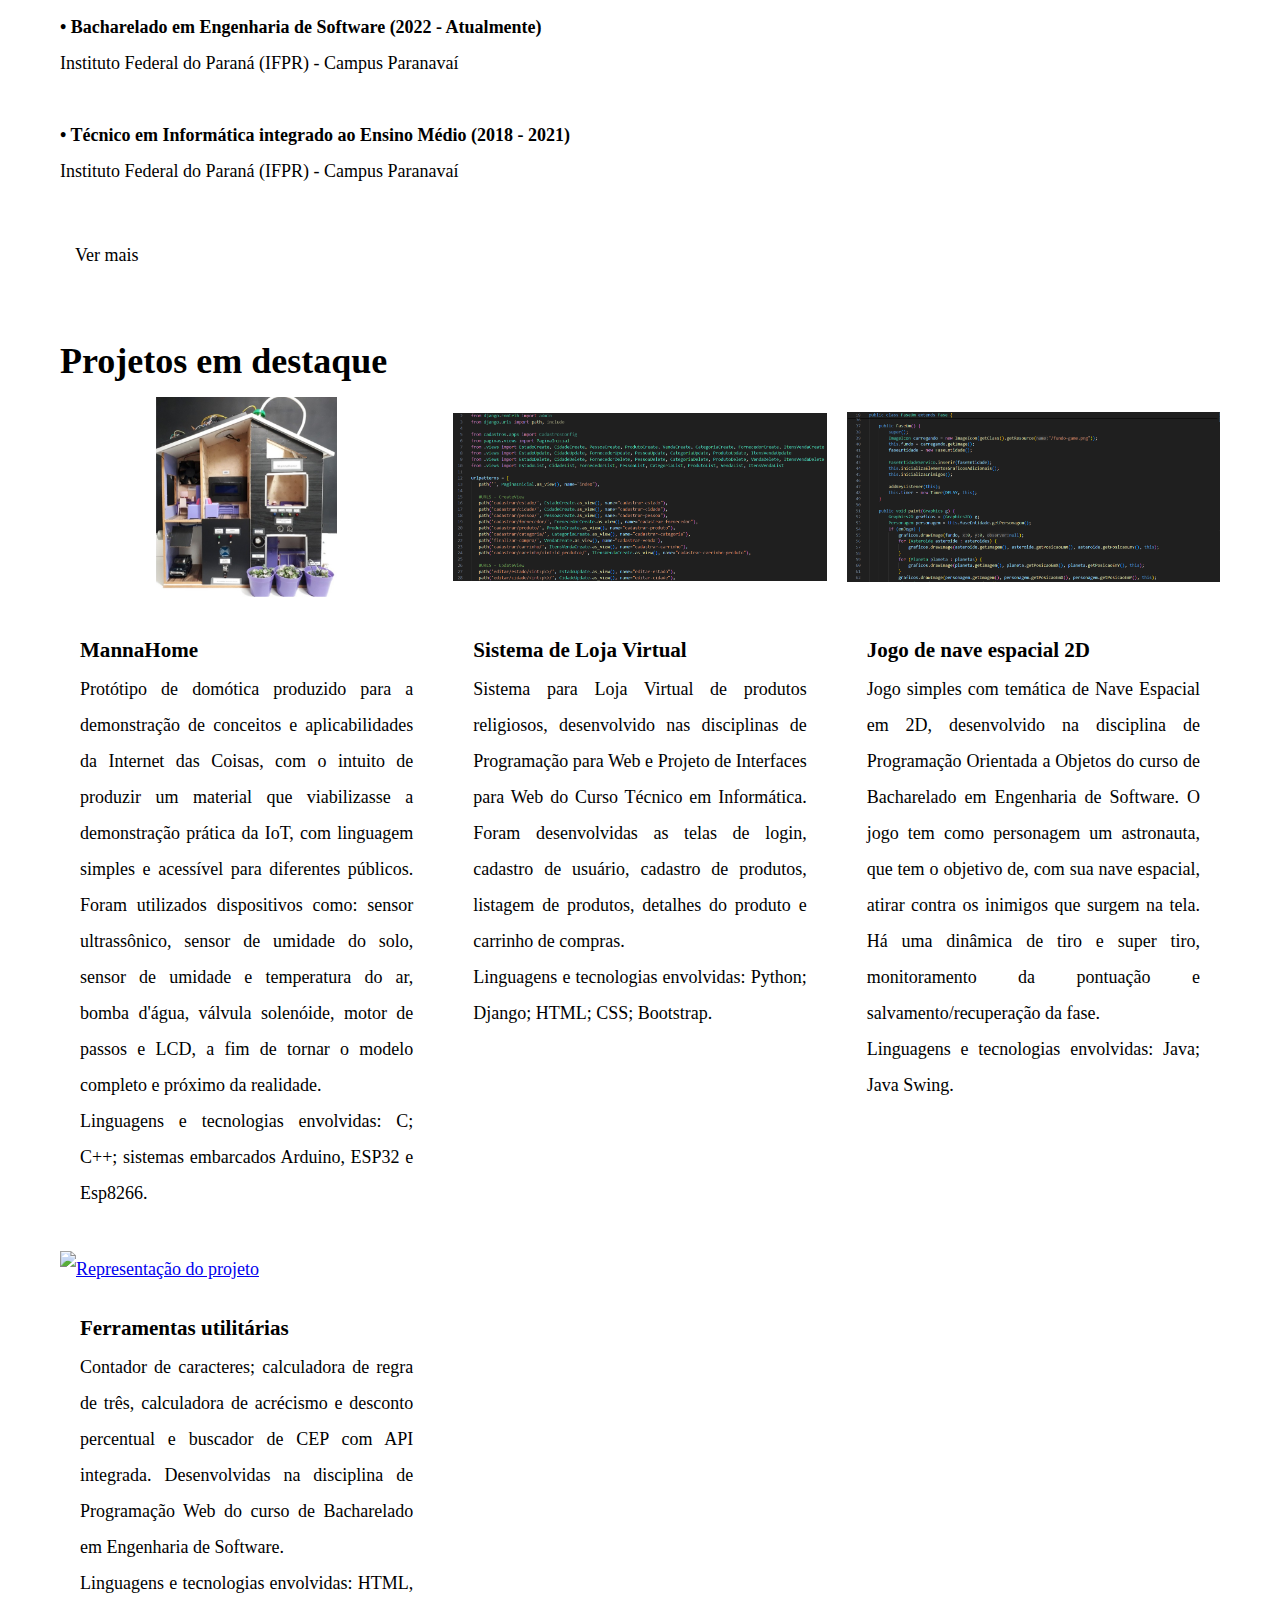
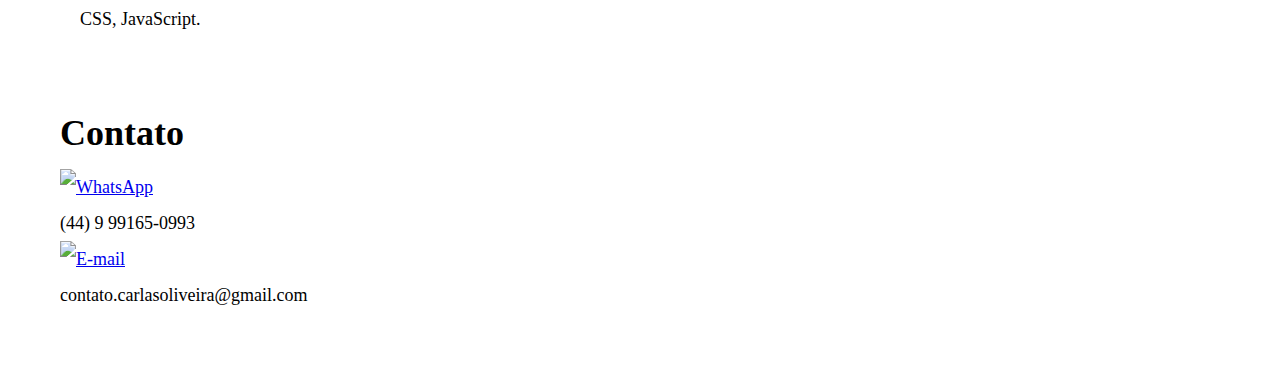
==== commit b4ea6586: "ajuste itens do menu" ====
--- a/index.html
+++ b/index.html
@@ -16,18 +16,19 @@
     <style></style>
     <link rel="stylesheet" href="style/style.css" />
 </head>
-<body>
+<body data-tema="main">
     <header id="menu">
         <nav class="navigation-menu">
             <ul>
-                <li class="menu-item"><a href="https://carlasoliveira.github.io/Portfolio/#about">Sobre</a></li>
-                <li class="menu-item"><a href="https://carlasoliveira.github.io/Portfolio/#skills">Conhecimento e
+                <li class="menu-item"><a href="#about">Sobre</a></li>
+                <li class="menu-item"><a href="#skills">Conhecimento e
                         habilidades</a></li>
-                <li class="menu-item"><a href="https://carlasoliveira.github.io/Portfolio/#professional-experience">Experiência
+                <li class="menu-item"><a href="#professional-experience">Experiência
                         profissional</a></li>
-                <li class="menu-item"><a href="https://carlasoliveira.github.io/Portfolio/#education">Histórico acadêmico</a></li>
-                <li class="menu-item"><a href="https://carlasoliveira.github.io/Portfolio/#featured-projects">Projetos em destaque</a></li>
-                <li class="menu-item"><a href="https://carlasoliveira.github.io/Portfolio/#contact">Contato</a></li>
+                <li class="menu-item"><a href="#education">Histórico acadêmico</a></li>
+                <li class="menu-item"><a href="#featured-projects">Projetos em destaque</a></li>
+                <li class="menu-item"><a href="#contact">Contato</a></li>
+                <li class="menu-item"><a href="#" onclick="changeTheme()" id="linkAlterarTema"><img src="img/icon-theme.png" width="26px" alt="Alterar Tema"></a></li>
             </ul>
         </nav>
     </header>
@@ -64,7 +65,7 @@
             <h1>Experiência profissional</h1>
             <h4>• Agente Administrativo na Prefeitura Municipal de Tamboara</h4>
             <p> Abril de 2024 - Atualmente <br>
-                Atribuições: realização de empenhos, emissão de relatórios e auxílio nas atividades do setor de contabilidade.
+                Atribuições: emissão relatórios e empenhos de despesas públicas, auxílio nas atividades do setor de contabilidade.
             </p>
             <br>
             <h4>• Instrutora de Informática no Centro Nacional Integrado de Cursos (CENAIC)</h4>
@@ -129,16 +130,29 @@
                         <p>Linguagens e tecnologias envolvidas: Java; Java Swing.</p>
                     </div>
                 </article>
+                <article class="project-item">
+                    <a href="https://carlasoliveira.github.io/Tools/" target="_blank" rel="noopener noreferrer"  title="Repositório no GitHub" style="width: auto;"><img src="img/photo-tools.png" alt="Representação do projeto"></a>
+                    <div class="project-info">
+                        <h3>Ferramentas utilitárias</h3>
+                        <p>Contador de caracteres; calculadora de regra de três, calculadora de acrécismo e desconto percentual e buscador de CEP com API integrada. Desenvolvidas na disciplina de Programação Web do curso de Bacharelado em
+                            Engenharia de Software.</p>
+                        <p>Linguagens e tecnologias envolvidas: HTML, CSS, JavaScript.</p>
+                    </div>
+                </article>
             </div>
         </section>
         <section id="contact" class="content-section">
             <h1>Contato</h1>
-            <a href="https://wa.me/5544991650993" target="_blank" rel="noopener noreferrer" title="WhatsApp"><img src="img/icon-whatsapp.png" alt="WhatsApp" style="width:50px;height:50px;"></a>
-            <a href="mailto:contato.carlasoliveira@gmail.com" target="_blank" rel="noopener noreferrer" title="Enviar e-mail"><img src="img/icon-gmail.png" alt="E-mail" style="width:50px;height:50px;"></a>
+            
+            <a href="#contato" onclick="copy('whatsapp')" title="WhatsApp"><img src="img/icon-whatsapp.png" alt="WhatsApp" style="width:50px;height:50px;"></a>
+            <p id="whatsapp">(44) 9 99165-0993</p>
+            <a href="#contato" onclick="copy('email')" title="E-mail"><img src="img/icon-gmail.png" alt="E-mail" style="width:50px;height:50px;"></a>
+            <p id="email">contato.carlasoliveira@gmail.com</p>
         </section>
     </main>
     <footer>
         <p>&copy; 2024 Carla S. Oliveira</p>
     </footer>
+    <script src="index.js"></script>
 </body>
 </html>--- a/style/style.css
+++ b/style/style.css
@@ -4,13 +4,15 @@
   padding: 0;
   margin: 0;
 }
-
+h1 {
+  text-align: left;
+}
 body {
-  background-color: #F1F0F2;
+  background-color: var(--main-body-background-color);
 }
 
 header {
-  background-color: var(--primary-color);
+  background-color: var(--main-primary-color);
   text-align: center;
   font-family: "Copperplate", fantasy;
   line-height: 1.8;
@@ -30,7 +32,7 @@
 }
 /*Conteúdo das seções*/
 .content-section {
-  color: #515151;
+  color: var(--main-font-color);
   text-align: justify;
   font-family: "Copperplate", fantasy;
   font-size: large;
@@ -46,13 +48,12 @@
 
 /*Tira os marcadores da lista e formata o texto*/
 .navigation-menu ul {
-
   justify-content: center;
   list-style-type: none;
   margin: 0;
   padding: 0;
   overflow: hidden;
-  background-color: var(--primary-color);
+  background-color: var(--main-primary-color);
   font-family: "Copperplate", fantasy;
 }
 
@@ -71,7 +72,7 @@
 
 /*Muda a cor dos botões do menu quando o cursor do mouse está sobre ele*/
 .navigation-menu li a:hover {
-  background-color: #88AABF;
+  background-color: var(--main-background-color);
 }
 
 .container {
@@ -81,7 +82,7 @@
 }
 
 footer {
-  background-color: var(--primary-color);
+  background-color: var(--main-primary-color);
   text-align: center;
   color: white;
   font-family: "Copperplate", fantasy;
@@ -97,8 +98,8 @@
 }
 
 .project-item {
-  background-color: white;
-  box-shadow: 0 0 10px rgba(0, 0, 0, 0.1);
+  background-color: var(main-project-item-background);
+  box-shadow: 0 0 10px var(--main-box-shadow-color);
   border-radius: 1%;
 }
 
@@ -106,7 +107,7 @@
   width: 100%; 
   height: 200px;
   object-fit: contain;
-  border-bottom: 2px solid var(--primary-color);
+  border-bottom: 2px solid var(--main-primary-color);
 }
 
 .project-info {
@@ -117,9 +118,13 @@
   margin-top: 20px;
 }
 
-@media screen and (width: 768px) {
-  .main-navigation ul{
-    flex-direction: column;
+@media screen and (max-width: 768px) {
+  .navigation-menu li{
+    float: none;
+
+  }
+  .navigation-menu li a{
+    text-align: left;
   }
   .profile-picture{
     float: none;
@@ -129,14 +134,14 @@
 }
 
 .project-item:hover{
-  box-shadow: 0 0 15px #383838;
+  box-shadow: 0 0 15px var(--main-primary-color);
   transition: box-shadow 0.6s;
 }
 
 .button {
-  background-color: var(--primary-color);
+  background-color: var(--main-primary-color);
   border: none;
-  color: white;
+  color: var(--main-menu-color);
   padding: 12px 15px;
   text-align: center;
   text-decoration: none;
